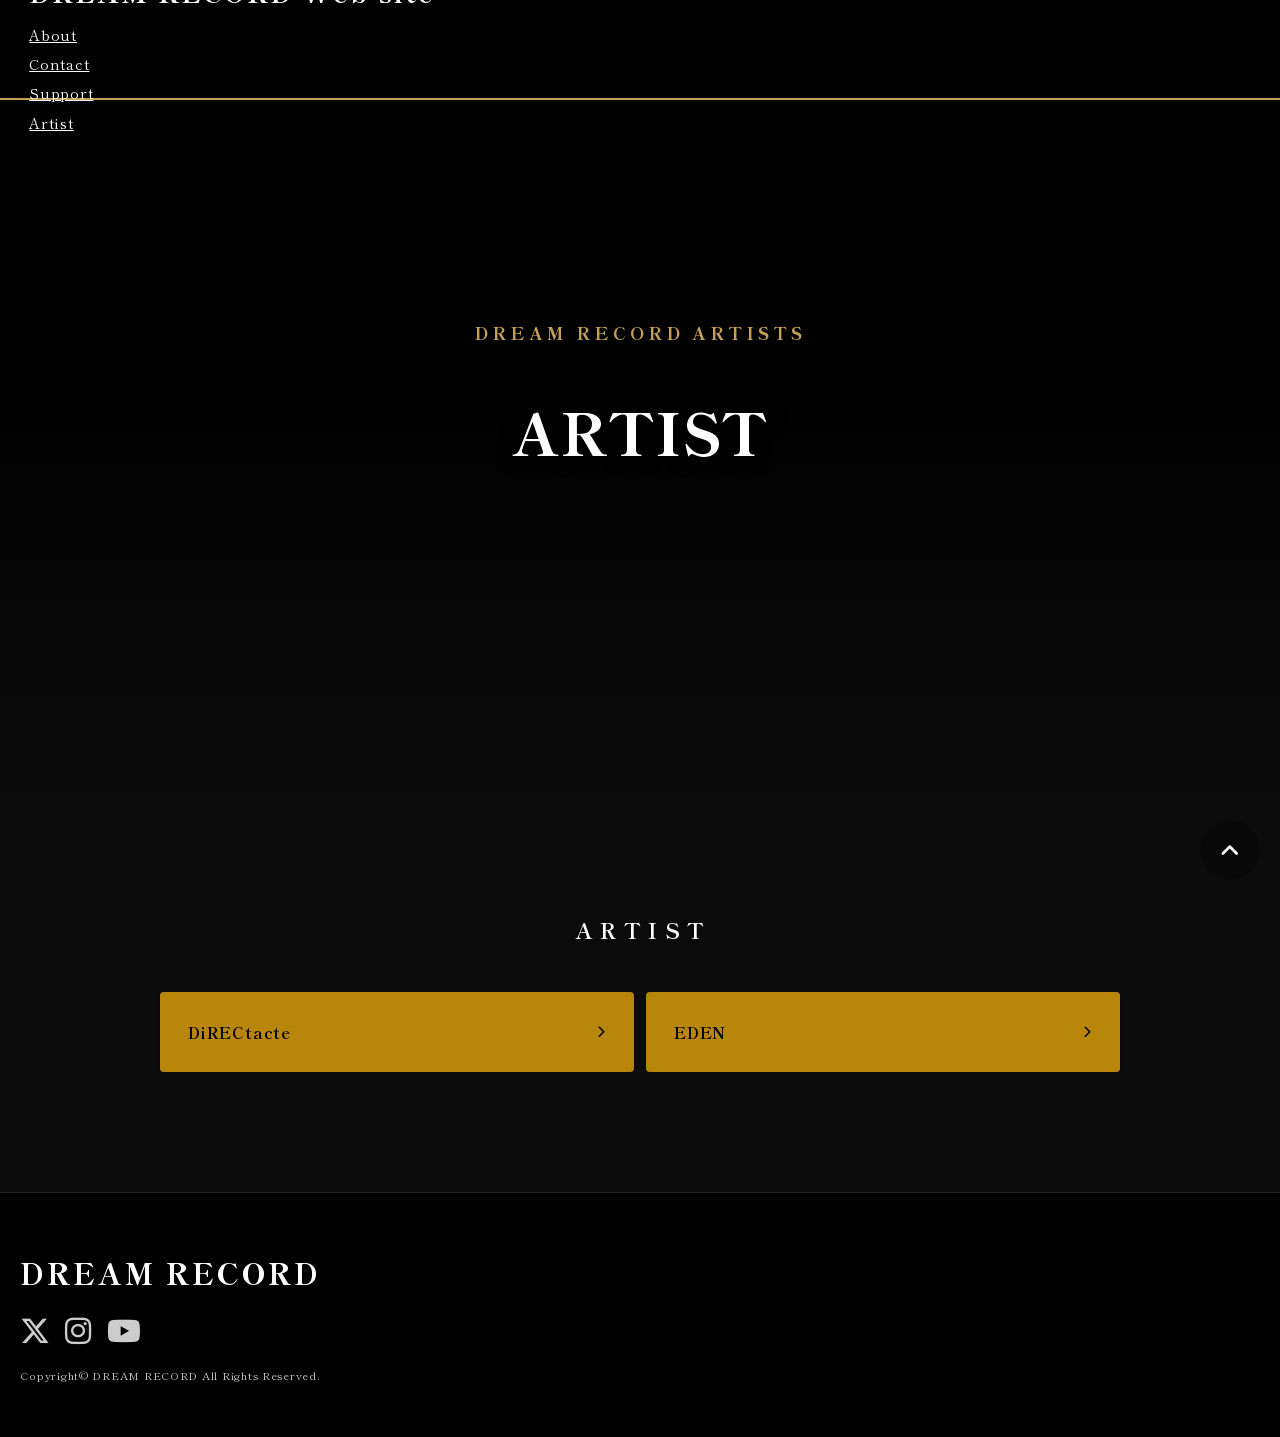
==== Artist.html @ ca450673 "Add files via upload" ====
<!DOCTYPE html>
<html lang="ja">
<head>
<meta charset="UTF-8">
<title>ARTIST | DREAM RECORD OFFICIAL SITE</title>
<meta name="viewport" content="width=device-width, initial-scale=1">
<meta name="description" content="DREAM RECORD 所属アーティスト・クリエイターのご紹介">
<link rel="stylesheet" href="css/style.css">

<!-- FontAwesome (アイコン用) -->
<link rel="stylesheet" href="https://cdnjs.cloudflare.com/ajax/libs/font-awesome/6.4.0/css/all.min.css">
</head>

<body class="home ey-style">

<div id="container">

<header class="ey-header">
  <div class="header-inner">
    <h1 class="logo"><a href="index.html">DREAM RECORD Web site</a></h1>

    <!-- メニュー -->
    <div id="menubar">
      <nav>
        <ul>
          <li><a href="index.html#about">About</a></li>
          <li><a href="index.html#contact">Contact</a></li>
          <li><a href="Support.html">Support</a></li>
          <li><a href="Artist.html">Artist</a>
                      </li>
        </ul>
      </nav>
    </div>
  </div>
</header>

<!-- ヒーローエリア -->
<div class="ey-hero subpage-hero">
  <div class="hero-overlay"></div>
  <div class="hero-text">
    <p class="sub-catch">DREAM RECORD ARTISTS</p>
    <h2>ARTIST</h2>
  </div>
</div>

<main>
<div id="contents">

<section id="artist" class="ey-section bg-dark">
  <div class="center-text">
    <h1>A R T I S T</h1>
  </div>

  <!-- アーティストグリッド（2列レイアウト） -->
  <div class="artist-grid">

    <a href="DiRECtacte.html" class="artist-card-item">
      <span class="artist-name">DiRECtacte</span>
      <i class="fas fa-chevron-right arrow"></i>
    </a>

    <a href="EDEN.html" class="artist-card-item">
      <span class="artist-name">EDEN</span>
      <i class="fas fa-chevron-right arrow"></i>
    </a>



    <!-- アーティストを追加する場合は以下をコピーして使えます -->
    <!--
    <a href="#" class="artist-card-item">
      <span class="artist-name">アーティスト名</span>
      <i class="fas fa-chevron-right arrow"></i>
    </a>
    -->

  </div>
</section>

</div>
</main>

<footer class="ey-footer">

  <div class="footer-inner">
    <p class="footer-logo">DREAM RECORD</p>
    <ul class="sns">
      <li><a href="https://x.com/DREAM_RECORD_0_"><i class="fa-brands fa-x-twitter"></i></a></li>
      <li><a href="https://www.instagram.com/dream_record_0_/?hl=ja"><i class="fab fa-instagram"></i></a></li>
      <li><a href="https://www.youtube.com/@DREAM_RECORD_Official"><i class="fab fa-youtube"></i></a></li>
    </ul>
    <small>Copyright&copy; DREAM RECORD All Rights Reserved.</small>
  </div>
</footer>


</div>

<!-- ページ上部へ戻る -->
<div class="pagetop"><a href="#"><i class="fas fa-angle-up"></i></a></div>

<script src="https://ajax.googleapis.com/ajax/libs/jquery/3.6.0/jquery.min.js"></script>
<script src="js/main.js"></script>

</body>
</html>
---- css/style.css ----
@charset "utf-8";


/*cssファイルの読み込み
---------------------------------------------------------------------------*/
@import url("theme.css");
@import url("inview.css");


/*animation11のキーフレーム設定（汎用的）
---------------------------------------------------------------------------*/
@keyframes animation1 {
	0% {right: -200px;}
	100% {right: 0px;}
}


/*opa1のキーフレーム設定（汎用的）
---------------------------------------------------------------------------*/
@keyframes opa1 {
	0% {opacity: 0;}
	100% {opacity: 1;}
}


/*全体の設定
---------------------------------------------------------------------------*/
body * {box-sizing: border-box;}
html {
	font-size: clamp(12px, 0.293vw + 10.9px, 15px);	/*画面幅約375px〜1400pxの間で、12px〜15pxに可変*/
	overflow-x: visible;
}
body {
	margin: 0;padding:0;
	font-family: var(--base-font);	/*フォント指定。theme.cssのbase-fontを読み込みます。*/
	-webkit-text-size-adjust: none;
	background: var(--bg-color);	/*背景色。*/
	color: var(--bg-inverse-color);	/*文字色。theme.cssのbg-inverse-colorを読み込みます。*/
	line-height: 2;		/*行間*/
	overflow-x: hidden;
}

/*リセット*/
figure {margin: 0;}
dd {margin: 0;}
nav,ul,li,ol {margin: 0;padding: 0;}
nav ul {list-style: none;}

/*table全般の設定*/
table {border-collapse:collapse;}

/*画像全般の設定*/
img {border: none;max-width: 100%;height: auto;vertical-align: middle;}

/*videoタグ*/
video {max-width: 100%;}

/*iframeタグ*/
iframe {width: 100%;}

/*他*/
input {font-size: 1rem;}


/*section
---------------------------------------------------------------------------*/
section {
	padding: 0 var(--content-space-l);	/*上下、左右へのsection内の余白。左右については、theme.cssの--content-space-lを読み込みます。*/
	margin: var(--content-space-l) 0;	/*上下、左右へのsectionの外側にとるマージン。上下については、theme.cssの--content-space-lを読み込みます。*/
}


/*リンクテキスト全般の設定
---------------------------------------------------------------------------*/
a {
	color: inherit;
	transition: 0.3s;	/*hoverまでにかける時間。0.3秒。*/
}

/*マウスオン時*/
a:hover {
	filter: brightness(1.1);	/*少しだけ明るくする*/
	text-decoration: none;
}


/*コンテナー（サイト全体を囲むブロック）
---------------------------------------------------------------------------*/
#container {
	animation: opa1 0.2s 0.2s both;  /*0.2(2つ目の数字)秒待機後、0.2(1つ目の数字)秒かけてフェードイン*/
	display: flex;
	flex-direction: column;
	min-height: 100vh;
}


/*header（ロゴが入った最上段のブロック）
---------------------------------------------------------------------------*/
/*ヘッダー*/
header {
    display: flex;
	justify-content: space-between;
	align-items: center;
	gap: 2rem;
	height: 100px;	/*ヘッダーの高さ。お好みで。*/
	padding-inline: var(--content-space-s);	/*左右の余白。theme.cssのcontent-space-sを読み込みます*/
}

/*ロゴ画像*/
header .logo {margin: 0;flex-shrink: 0;}
header .logo img {
	display: block;
	width: 180px;	/*ロゴの幅。お好みで。*/
}

/*アイコンブロック*/
header .icons {
	display: flex;
	gap: 0.5rem;	/*アイコン同士の間に空けるスペース。1文字分。*/
}
header .icons a {
	text-decoration: none;
	font-size: 0.9rem;	/*アイコンサイズ。1.5倍。*/
}

	/*画面幅900px未満の追加指定*/
	@media (max-width:899px) {

	header .icons {
		margin-right: 50px;	/*ハンバーガーアイコンが出てくるので、その分のスペースを確保。*/
	}

	}/*追加指定ここまで*/


/*大きな端末で見たメニュー
---------------------------------------------------------------------------*/
/*メニューブロック全体の設定*/
.large-screen #menubar {
	font-size: 1.5rem;	/*文字サイズ90%*/
}
.large-screen #menubar > nav > ul {
	display: flex;
	align-items: center;
	gap: 1.5rem;	/*メニュー同士に空けるスペース。1.5文字分。*/
}

/*メニュー１個あたりの設定*/
.large-screen #menubar li a {
	display: block;text-decoration: none;
}


/*大きな端末で見た場合のドロップダウンメニュー
---------------------------------------------------------------------------*/
/*ドロップダウン全体*/
.large-screen #menubar ul ul {
	text-shadow: none;
	position: absolute;z-index: 100;
	animation: opa1 0.5s 0.1s both;	/*0.1秒待機後、0.5秒かけてフェードイン表示*/
}

/*メニュー１個あたり*/
.large-screen #menubar ul ul a {
	background: rgba(0,0,0,0.8);	/*背景色。0,0,0は黒のことで0.8は色が80%出た状態。*/
	color: #fff;			/*文字色*/
	padding: 0.2rem 1rem;	/*上下に0.2文字分、左右に1文字分の余白*/
	border-radius: 3px;		/*角を少しだけ丸く。*/
	margin-top: 3px;		/*メニュー同士の間に空けるスペース*/
}

/*マウスオン時の背景色*/
.large-screen #menubar ul ul a:hover {
	background: rgba(0,0,0,0.5);	/*背景色*/
}


/*小さな端末で見たメニュー（開閉メニュー）
---------------------------------------------------------------------------*/
/*メニューブロック共通*/
.small-screen #menubar {
	animation: animation1 0.2s both;
	position: fixed;overflow: auto;z-index: 100;
	right: 0px;top: 0px;
	width: 50%;	/*画面の半分の幅*/
	height: 100%;
	padding: 100px var(--content-space-l) 50px;	/*上下に100px、左右にtheme.cssのcontent-space-lで指定しているサイズ、下に50pxの余白*/
	background: rgba(0,0,0,0.8);		/*背景色。0,0,0は黒の事で0.8は色が80%出た状態。*/
	color: #fff;	/*文字色。*/
}

.small-screen #menubar {display: none;}

	/*画面幅700px以下の追加指定*/
	@media (max-width:700px) {

	.small-screen #menubar {
		width: 100%;	/*幅を100%に*/
	}

	}/*追加指定ここまで*/


/*メニュー１個あたり*/
.small-screen #menubar a {
	display: block;text-decoration: none;
	margin-bottom: 1rem;	/*下に１文字分のスペースを空ける*/
	padding: 1rem 2rem;		/*メニュー内の余白。上下に１文字分、左右に２文字分。*/
	border-radius: 5px;		/*角を少し丸くする*/
	background: #fff;		/*背景色*/
	color: #333;			/*文字色*/
}

/*ボタンのテキストの太さを標準に*/
.small-screen #menubar .btn a {
	font-weight: normal;
}

/*子メニュー（ドロップダウンメニュー）*/
.small-screen #menubar ul ul a {
	margin-left: 2rem;		/*左に２文字分のスペースを空ける*/
	padding: 0.5rem 1.5rem;	/*メニュー内の余白。上下に0.5文字分、左右に1.5文字分。*/
}

/*ドロップダウンのアイコン*/
a.ddmenu::before {
	font-family: "Font Awesome 6 Free";
	font-weight: 900;
	content: "\f078";		/*このアイコンを使う*/
	margin-right: 1em;		/*アイコンとメニューテキストとの間に空けるスペース。1文字分。*/
	font-size: 0.7em;		/*アイコンサイズ。70%*/
	vertical-align: middle;
	display: inline-block;
	line-height: 1;
}

/*ドロップダウン共通（デフォルトで非表示。チラつかないよう念の為。）
---------------------------------------------------------------------------*/
#menubar ul ul {display: none;}


/*３本バー（ハンバーガー）アイコン設定
---------------------------------------------------------------------------*/
#menubar_hdr {
	display: none; /* デフォルトは非表示 */
	animation: opa1 0s 0.2s both;
	cursor: pointer;
	position: fixed;
	z-index: 101;
	right: 0px;	/*右からの配置場所*/
	top: 0px;	/*上からの配置場所*/
	width: 70px;	/*ボタンの幅*/
	height: 70px;	/*ボタンの高さ*/
	border-bottom-left-radius: 10px;	/*左下の角だけ丸くする*/
}

/*ハンバーガーアイコンの線*/
#menubar_hdr span {
	display: block;
	transition: 0.3s;
	position: absolute;
	left: 18px;
	width: 35px;
	height: 1px;		/*線の高さ*/
	background: var(--bg-inverse-color);	/*線の色。theme.cssのbg-inverse-colorを読み込みます。*/
}

/*バツ印が出ている時のボタン色*/
#menubar_hdr.ham {
	background: var(--accent-color);	/*背景色。theme.cssのaccent-colorを読み込みます。*/
}
#menubar_hdr.ham span {
	background: var(--accent-inverse-color);	/*線の色。theme.cssのaccent-inverse-colorを読み込みます。*/
}

/*以下変更不要*/
#menubar_hdr span:nth-of-type(1) {
	top: 24px;
}
#menubar_hdr span:nth-of-type(2) {
	top: 34px;
}
#menubar_hdr span:nth-of-type(3) {
	top: 44px;
}
#menubar_hdr.ham span:nth-of-type(1) {
	transform: translateY(10px) rotate(-45deg);
}
#menubar_hdr.ham span:nth-of-type(2) {
	opacity: 0;
}
#menubar_hdr.ham span:nth-of-type(3) {
	transform: translateY(-10px) rotate(45deg);
}

/*小さな画面での設定*/
.small-screen #menubar_hdr {
	display: flex;
}


/*メイン画像
---------------------------------------------------------------------------*/
.mainimg * {margin: 0;padding: 0;}
.mainimg .slide picture {display: block;width: 100%;height: 100%;}

/*メイン画像全体を囲むブロック*/
.mainimg {
	width: 100%;
	position: relative;
	overflow: hidden;
}

/*３枚の画像の共通設定*/
.mainimg .slide {
	position: absolute;
	inset: 0;
	opacity: 0;
	transition: opacity 1s;	/*ここの1s（＝1秒）を変更すると、フェードのスピードを変更できます。１枚が表示される時間はjsで指定できます。*/
	overflow: hidden;
}

/*１枚目画像（変更不要）*/
.mainimg .img1 {
	position: relative;width: 100%;height: auto;
}

/*画像全般（変更不要）*/
.mainimg .slide img {
    width: 100%;
    height: 100%;
    object-fit: cover;			/*画像をコンテナのサイズに合わせてクリップ*/
    object-position: center;	/*画像の中心を基準に*/
}


/*メイン画像上のテキスト
---------------------------------------------------------------------------*/
/*テキストブロックの基本設定（中央配置がデフォルト）*/
.mainimg .slide .text {
	position: absolute;z-index: 1;
	inset: 0;
	display: flex;
	flex-direction: column;
	justify-content: center;
	align-items: center;
	text-align: center;
	margin: 0 var(--content-space-l);	/*上下、左右への余白*/
	color: #333;	/*文字色*/
}

/*テキストを白にしたい場合（inverse）*/
.mainimg .slide .text.inverse {
	color: #fff;
	text-shadow: 3px 3px 3px rgba(0,0,0,0.5);
}

/*テキストブロックを左に配置させたい場合*/
.mainimg .slide .text.left {
	align-items: flex-start;
	text-align: left;
}

/*テキストブロックを右に配置させたい場合*/
.mainimg .slide .text.right {
	align-items: flex-end;
	text-align: right;
}

/*h2（大きな文字）*/
.mainimg .text h2 {
	margin: 0;padding: 0;
	line-height: 1.5;	/*行間を少し狭く*/
	font-weight: 400;	/*テキストの太さ。400または600を指定可能。*/
	font-size: max(24px, 4.4vw);	/*文字サイズ4.4vw。最小サイズは24pxでそれ以上小さくしない。*/
}

/*h3（大きな文字）*/
.mainimg .text h3 {
	margin: 0;padding: 0;
	line-height: 1.5;	/*行間を少し狭く*/
	font-weight: 400;	/*テキストの太さ。400または600を指定可能。*/
	font-size: max(24px, 4.4vw);	/*文字サイズ4.4vw。最小サイズは24pxでそれ以上小さくしない。*/
}

/*p（説明テキスト部分）*/
.mainimg .text p {
	font-size: 3.5rem;	/*文字サイズ90%*/
}


/*現在表示されているスライドのみをクリック可能にする設定（変更不要）
---------------------------------------------------------------------------*/
.mainimg .slide {
	pointer-events: none; /* デフォルトでクリックを無効にする */
}

.mainimg .slide.active {
    pointer-events: auto; /* 表示中のスライドのみクリックを有効にする */
}


/*現在表示中（インジケーター）のボタン
---------------------------------------------------------------------------*/
/*全体*/
.mainimg .slide-indicators {
    text-align: center;
	position: absolute;
	z-index: 3;
	width: 100%;
	bottom: 2vw;	/*ボタンの配置場所*/
	left: 0px;
}
/*１個あたり*/
.mainimg .indicator {
    display: inline-block;
    width: 10px;
    height: 10px;
    background: #ccc;	/*未アクティブ時のボタン色*/
    border-radius: 50%;
    margin: 0 5px;
    cursor: pointer;
}
.mainimg .indicator.active {
    background: #d00000;	/*アクティブ時のボタン色*/
}


/*ボタン
---------------------------------------------------------------------------*/
.btn a {
	text-decoration: none;
	background: var(--primary-color);		/*背景色。theme.csのprimary-colorを読み込みます。*/
	color: var(--primary-inverse-color);	/*文字色。theme.csのprimary-inverse-colorを読み込みます。*/
	border: 1px solid var(--primary-color);	/*枠線の幅、線種、var以降は色の指定で、theme.cssのprimary-colorを読み込みます。*/
	border-radius: 3px;		/*角を少しだけ丸く*/
	padding: 0.4rem 2rem;	/*上下に0.4文字分、左右に2文字分の余白*/
}

/*背景が白いタイプのボタン*/
.btn.inverse a {
	background: var(--primary-inverse-color);	/*背景色。theme.csのprimary-inverse-colorを読み込みます。*/
	color: var(--primary-color);				/*文字色。theme.csのprimary-colorを読み込みます。*/
}

/*アクセントボタン*/
.btn.accent a {
	border: none;
	background: var(--accent-color);	/*背景色。theme.csのaccent-colorを読み込みます。*/
	color: var(--accent-inverse-color);	/*文字色。theme.csのaccent-inverse-colorを読み込みます。*/
}


/*contents
---------------------------------------------------------------------------*/
#contents {
	flex: 1;
	min-height: 0;
}


/*main
---------------------------------------------------------------------------*/
main {
	container-type: inline-size;
}

/*h2*/
main h2 {
	line-height: 1.5;
	display: flex;
	flex-direction: column-reverse;
	gap: 0.8rem;
	letter-spacing: 0.1em;
	margin-top: 0;
}

/*上のライン*/
main h2::before {
	content: "";
	display: block;
	width: 2rem;	/*幅。２文字分。お好みで。*/
	height: 2px;	/*高さ。お好みで。*/
	background: currentColor;	/*色は上のh2の色を引き継ぐ*/
	opacity: 0.4;
}

/*ライン無しにしたい場合*/
main h2.no-border::before {
	display: none;
}

/*センタリング時*/
main h2.c {
	width: fit-content;
	margin-inline: auto;
	text-align: center;
}

/*センタリング時のライン*/
main h2.c::before {
	margin-inline: auto;
}

/*h2内のspan*/
main h2 span {
	display: block;
	font-size: 0.7rem;	/*文字サイズ70%*/
	letter-spacing: 0.1em;	/*文字間隔を少しだけ広く*/
}

/*main内で使用するul,ol要素（リストタグ）*/
main ul,main ol {
	margin-left: 2rem;
	margin-right: 2rem;
}


/*list1（カラムブロック）
---------------------------------------------------------------------------*/
.list1 * {margin: 0;padding: 0;}

/*ボックス全体*/
.list1 {
	display: grid;
	grid-template-columns: repeat(3, minmax(0, 1fr));	/*3列*/
	gap: 1.5rem;		/*ボックス同士の間に空けるスペース。1.5文字分。*/
}

	/*画面幅700px以下の追加指定*/
	@media (max-width:700px) {
	
	/*700px以下で1列に*/
	.list1 {
		grid-template-columns: 1fr;
	}

	}/*追加指定ここまで*/


/*ボックス１個あたり*/
.list1 .list {
	display: flex;
	flex-direction: column;
	gap: 1rem;
}

/*テキストボックス*/
.list1 .list .text {
	flex: 1;
}

/*h4見出し*/
.list1 .list h4 {
	font-size: 1.1rem;	/*文字サイズ1.1倍。*/
}

/*p文章*/
.list1 .list p {
	line-height: 1.5;
	font-size: 0.9rem;
}

/*ボックス内で使う場合のボタン*/
.list1 .list .btn a {
	display: block;
	text-align: center;
}


/*flex1（テキスト＋写真の横ならび）
---------------------------------------------------------------------------*/
/*ブロック全体*/
.flex1 {
	display: flex;	/*横並びに*/
	margin-inline: calc(-1 * var(--content-space-l));
	background: var(--light-color);	/*背景色。thtme.cssのlight-colorを読み込みます。*/
}

	/*画面幅700px以下の追加指定*/
	@media (max-width:700px) {

	.flex1 {
		flex-direction: column;	/*縦積みに*/
		padding: var(--content-space-l);
	}

	}/*追加指定ここまで*/


/*画像ブロック*/
.flex1 .image {
	width: 50%;	/*幅。お好みで。*/
	position: relative;
}

	/*画面幅700px以下の追加指定*/
	@media (max-width:700px) {

	.flex1 .image {
		width: 100%;
		position: static;
	}

	}/*追加指定ここまで*/


.flex1 .image img {
	display: block;
	position: absolute;
	inset: 0;
	width: 100%;
	height: 100%;
	object-fit: cover;
	mask-image: linear-gradient(to right, transparent, black 50%);/*グラデーションマスク。くっきり画像を出したいなら、この行と、下の１行をまとめて削除。*/
	-webkit-mask-image: linear-gradient(to right, transparent, black 50%);
}

	/*画面幅700px以下の追加指定*/
	@media (max-width:700px) {

	.flex1 .image img {
		position: static;
		mask-image: none;/*グラデーションのマスク解除*/
		-webkit-mask-image: none;
	}
	
	}/*追加指定ここまで*/


/*テキストブロック*/
.flex1 .text {
	flex: 1;
	padding: 5rem 2rem 4rem var(--content-space-l);	/*テキストの余白。上に5文字分、右に2文字分、下に4文字分、左はtheme.cssのcontent-space-lを読み込みます。*/
}

	/*画面幅700px以下の追加指定*/
	@media (max-width:700px) {

	.flex1 .text {
		padding: 0;
	}

	}/*追加指定ここまで*/


/*accessブロック
---------------------------------------------------------------------------*/
/*ブロック全体*/
.access {
	display: flex;	/*横並びに*/
	align-items: center;
	gap: 6vw;	/*画像と地図の間に空けるスペース。画面幅の6%。*/
}

	/*画面幅700px以下の追加指定*/
	@media (max-width:700px) {

	.access {
		flex-direction: column;	/*縦積みに*/
		align-items: flex-start;
	}

	}/*追加指定ここまで*/


/*bleedつき（マップをセクションいっぱいに広げたい場合）*/
.access.bleed {
	margin: calc(-1 * var(--content-space-l));
	margin-left: 0;
}

	/*画面幅700px以下の追加指定*/
	@media (max-width:700px) {

	/*bleedを通常に戻す*/
	.access.bleed {
		margin: 0;
	}

	}/*追加指定ここまで*/


/*テキストブロック*/
.access .text {
	flex: 1;
	display: grid;	/*３つを縦積みに*/
	row-gap: 2rem;	/*３つのブロックの間に空けるスペース。2文字分。*/
}

/*テキストブロック１つあたり（電車、お車、所在地）*/
.access .text > div {
	display: grid;
	grid-template-columns: 2.5rem minmax(0, 1fr);	/*アイコンサイズ2.5rem分を確保し、残りはスペース一杯使う*/
	align-items: center;
	column-gap: 1rem;	/*アイコンとテキストブロックの間に空けるスペース。1文字分。*/
}

/*アイコンをh4とpの2行ぶんまたがせて左側に配置*/
.access .text > div > i {
	grid-row: 1 / 3;
	font-size: 2.5rem;	/*アイコンサイズ。2.5文字分。*/
	opacity: 0.5;		/*透明度。色が50%出た状態。*/
}

/*見出しと段落のマージンを消す*/
.access .text h4,
.access .text p {
	margin: 0;
}

/*iframeブロック*/
.access .image {
	width: 50%;	/*幅。お好みで。*/
}

	/*画面幅700px以下の追加指定*/
	@media (max-width:700px) {

	.access .image {
		width: 100%;
	}

	}/*追加指定ここまで*/


/*iframe（Google Map）*/
.access .image iframe {
	display: block;
	aspect-ratio: 1 / 1;	/*アスペクト比1対1。お好みで。*/
	filter: grayscale(100%);
	transition: filter 0.4s ease;
}

/*マウスオン時に色をつける*/
.access .image iframe:hover {
	filter: grayscale(0);
}


/*list-yoko-scroll1（お客様の声ブロック）
---------------------------------------------------------------------------*/
.list-yoko-scroll1 * {margin: 0; padding: 0;}

/*横スクロールブロック全体*/
.list-yoko-scroll1 {
	display: flex;
	overflow-x: auto;
	scrollbar-width: none;	 /*Firefox用*/
	scroll-snap-type: x mandatory; /*スナップスクロールを有効にする*/
}
.list-yoko-scroll1::-webkit-scrollbar {
    display: none;	/*Chrome, Safari, Edge用*/
}

/*ブロック内の１個あたり*/
.list-yoko-scroll1 .list {
	width: 60%;		/*ブロック１個の幅。お好みで変更して下さい。*/
	flex-shrink: 0;
	scroll-snap-align: start;
	padding-left: 1rem;		/*ブロック内の左側に余白。1文字分。*/
	position: relative;
	display: flex;
	flex-direction: column;
}

	/*画面幅600px以上の追加指定*/
	@media screen and (min-width:600px) {

	/*ブロック内の１個あたり*/
	.list-yoko-scroll1 .list {
		width: 28%;		/*ブロック１個の幅。お好みで変更して下さい。*/
		padding-left: 2rem;	/*ブロック内の左側に余白。２文字分。*/
	}

	}/*追加指定ここまで*/


/*テキストブロック*/
.list-yoko-scroll1 .list .text {
	flex: 1;
	line-height: 1.5;	/*行間*/
	position: relative;
	padding-top: 2rem;	/*上に空ける余白*/
}

/*「 " 」の記号 */
.list-yoko-scroll1 .list::before {
	content: "\201C";       
	font-family: "Georgia", "游明朝", serif;
	font-size: 3rem;	/*サイズ*/
	opacity: 0.3;		/*透明度。色を30%だけ出した状態。*/
	position: absolute;
	top: 1rem;		/*上からの配置場所*/
	left: 0.5rem;	/*左からの配置場所*/
	line-height: 1;
}

/*名前*/
.list-yoko-scroll1 .list .name {
	display: block;
	margin-top: 1rem;	/*上に1文字分のスペースを空ける*/
}


/*bg-image1（フッターの上にあるご予約・お問い合わせブロック）
---------------------------------------------------------------------------*/
/*ブロック全体*/
.bg-image1 {
	display: flex;
	justify-content: center;	/*テキストブロックを中央に配置*/
	text-align: center;			/*テキストをセンタリング*/
	position: relative;
	margin-inline: calc(-1 * var(--content-space-l));
	padding: 8vw 2rem;	/*ブロック内の余白。上下に画面幅の8%、左右に2文字分。*/
	background: #000;	/*背景は黒。下のopacity（透明度）を設定することでこの色が出てきます。*/
	color: #fff;		/*文字色は白。*/
}

/*テキストブロック*/
.bg-image1 .text {
	position: relative;z-index: 1;
}

/*画像ブロック*/
.bg-image1 .image {
	position: absolute;
	inset: 0;
}
.bg-image1 .image img {
	display: block;
	width: 100%;
	height: 100%;
	object-fit: cover;
	opacity: 0.5;	/*透明度50%。数値が小さくなるほど黒っぽくなります。*/
}

.bg-image1 .btn a {
	padding: 0.6rem 3rem;	/*上下に0.6文字分、左右に3文字分の余白*/
	font-size: 1.4rem;
}


/*yoko-scroll
---------------------------------------------------------------------------*/
/*全体を囲むボックス*/
.yoko-scroll {
	position: relative;
	height: 300vh;		/*縦スクロール量（この高さ分スクロールすると横が端まで動く）*/
}

/*横スクロールブロック*/
.yoko-scroll .hscroll1-sticky {
	position: sticky;
	top: 0;
	height: 100vh;
	height: 100svh;
	overflow: hidden;
}
.yoko-scroll .hscroll1-track {
	display: flex;
	height: 100%;
	will-change: transform;
}

/*各画像*/
.yoko-scroll .hscroll1-track > div {
	flex-shrink: 0;
	width: 45vw;	/*1枚あたりの幅（画面幅の45%）*/
	height: 100%;
	padding-inline: 0.5rem;	/*左右に0.5文字分の余白*/
}
.yoko-scroll .hscroll1-track > div img {
	width: 100%;
	height: 100%;
	object-fit: cover;
	display: block;
	border-radius: 5px;	/*角を丸区する指定。*/
}

/*スキップボタン*/
.yoko-scroll button[aria-label="skip gallery"] {
	position: absolute;
	bottom: 2rem;	/*下からの2文字分の場所に配置*/
	left: 50%;
	transform: translateX(-50%);
	z-index: 1;
	background: var(--bg-inverse-color);	/*背景色。theme.cssのbg-inverse-colorを読み込みます。*/
	color: var(--bg-color);	/*文字色。theme.cssのbg-colorを読み込みます。*/
	border: none;
	padding: 0.5rem 1.5rem;	/*上下に0.5文字分、左右に1.5文字分の余白*/
	font-size: 0.8rem;	/*文字サイズ80%*/
	cursor: pointer;
	opacity: 0;
	visibility: hidden;
	transition: opacity 0.3s, visibility 0.3s;	/*表示切替のアニメーション*/
}
.yoko-scroll button[aria-label="skip gallery"].is-visible {
	opacity: 1;
	visibility: visible;
}
/*下矢印のアイコン（Font Awesome）*/
.yoko-scroll button[aria-label="skip gallery"] i {
	margin-left: 0.3em;	/*テキストとアイコンとの間に空けるスペース。0.3文字分。*/
	font-size: 0.7rem;	/*アイコンサイズ70%*/
}

/*進捗バー*/
.yoko-scroll .hscroll1-progress {
	position: absolute;
	bottom: max(16px, env(safe-area-inset-bottom));	/*下からの配置場所*/
	left: 0;
	width: 100%;
	height: 3px;	/*バーの太さ*/
	z-index: 2;
	background: var(--bg-border-color);	/*バーのベース色。theme.cssのborder-colorを読み込みます。*/
	opacity: 0;
	visibility: hidden;
	transition: opacity 0.3s, visibility 0.3s;	/*表示切替のアニメーション*/
}
.yoko-scroll .hscroll1-progress.is-visible {
	opacity: 1;
	visibility: visible;
}
.yoko-scroll .hscroll1-progress-bar {
	height: 100%;
	width: 0%;
	background: var(--primary-color);	/*バーの色をtheme.cssのprimary-colorにする*/
	transition: width 0.05s linear;		/*幅の変化を滑らかに*/
}

	/*画面幅600px以下の追加指定*/
	@media (max-width:600px) {

	/*各画像*/
	.yoko-scroll .hscroll1-track > div {
		width: 80vw;	/*1枚あたりの幅の変更*/
	}
	
	}/*追加指定ここまで*/


/*form-simple
---------------------------------------------------------------------------*/
.contact-form-block {
    width: 100%;
}

.form-global-error {
    border: 1px solid #f0c2c2;
    background: #fff4f4;
    color: #9b2e2e;
}

.js-ajax-form[hidden] {
    display: none !important;
}

.form-row + .form-row {
    margin-top: 1.25rem;
}

.form-label {
    display: block;
    margin-bottom: 0.55rem;
    font-weight: 700;
    color: #1f2947;
    line-height: 1.5;
}

.required-badge {
    display: inline-block;
    margin-left: 0.45rem;
    padding: 0.12rem 0.45rem;
    border-radius: 999px;
    font-size: 0.72rem;
    font-weight: 700;
    letter-spacing: 0.03em;
    color: #fff;
    background: #d94c4c;
    vertical-align: middle;
}

.contact-form-inner input[type="text"],
.contact-form-inner input[type="email"],
.contact-form-inner input[type="file"],
.contact-form-inner select,
.contact-form-inner textarea {
    width: 100%;
    appearance: none;
    border: 1px solid #d6dbeb;
    border-radius: 16px;
    padding: 0.95rem 1rem;
    background: #fff;
    font: inherit;
    line-height: 1.6;
    color: #222;
    transition: border-color 0.2s ease, box-shadow 0.2s ease, background-color 0.2s ease;
    box-sizing: border-box;
}

.contact-form-inner input[type="file"] {
    padding: 0.8rem 1rem;
    cursor: pointer;
}

.contact-form-inner input[type="file"]::file-selector-button {
    margin-right: 0.9rem;
    border: none;
    border-radius: 999px;
    padding: 0.55rem 1rem;
    background: #eef2ff;
    color: #2f55d4;
    font: inherit;
    font-weight: 700;
    cursor: pointer;
}

.contact-form-inner textarea {
    resize: vertical;
    min-height: 12em;
}

.contact-form-inner input[type="text"]:focus,
.contact-form-inner input[type="email"]:focus,
.contact-form-inner input[type="file"]:focus,
.contact-form-inner select:focus,
.contact-form-inner textarea:focus {
    outline: none;
    border-color: #5d7bff;
    box-shadow: 0 0 0 4px rgba(93, 123, 255, 0.12);
}

.select-inline-group {
    display: grid;
    grid-template-columns: repeat(auto-fit, minmax(140px, 1fr));
    gap: 0.75rem;
}

.select-inline {
    width: 100%;
}

.check-group,
.radio-group {
    display: grid;
    gap: 0.7rem;
}

.check-item,
.radio-item,
.check-single {
    display: flex;
    align-items: flex-start;
    gap: 0.6rem;
    line-height: 1.6;
}

.check-item input,
.radio-item input,
.check-single input {
    margin-top: 0.3rem;
    flex-shrink: 0;
}

.form-help-text,
.form-file-reset-text {
    margin: 0.45rem 0 0;
    font-size: 0.92rem;
    line-height: 1.6;
}

.form-row.is-error input[type="text"],
.form-row.is-error input[type="email"],
.form-row.is-error input[type="file"],
.form-row.is-error select,
.form-row.is-error textarea {
    border-color: #d94c4c;
    background: #fff8f8;
}

.form-row.is-error .form-label,
.form-row.is-error .check-single,
.form-row.is-error .check-item,
.form-row.is-error .radio-item {
    color: #972f2f;
}

.form-error-text {
    margin: 0.45rem 0 0;
    font-size: 0.92rem;
    line-height: 1.6;
    color: #b23838;
}

.form-actions {
    margin-top: 1.8rem;
	text-align: center;
}

/*個人情報同意チェックを中央寄せ*/
.form-row.js-privacy-row .check-single {
	display: flex;
	width: fit-content;
	margin: 0 auto;
	align-items: center;
	gap: 0.5rem;
}

/*送信ボタン*/
.submit-button {
    display: inline-flex;
    align-items: center;
    justify-content: center;
    min-width: 13em;
    min-height: 56px;
    border: none;
    border-radius: 999px;
    padding: 0.85rem 2rem;
    background: linear-gradient(135deg, #2f55d4 0%, #5d7bff 100%);
    color: #fff;
    font: inherit;
    font-weight: 700;
    letter-spacing: 0.04em;
    cursor: pointer;
    transition: transform 0.2s ease, opacity 0.2s ease, box-shadow 0.2s ease;
    box-shadow: 0 12px 24px rgba(47, 85, 212, 0.18);
}

.submit-button:hover {
    transform: translateY(-1px);
}

.submit-button:disabled {
    opacity: 0.7;
    cursor: wait;
    transform: none;
}

.hp-field {
    position: absolute !important;
    left: -9999px !important;
    width: 1px !important;
    height: 1px !important;
    overflow: hidden !important;
}

@media (max-width: 767px) {
    .contact-form-inner {
        border-radius: 22px;
    }

    .select-inline-group {
        grid-template-columns: repeat(2, minmax(0, 1fr));
    }

    .js-date-select-group[data-date-mode="ymd"] .select-inline-group {
        grid-template-columns: 1fr;
    }

    .submit-button {
        width: 100%;
        min-width: 0;
    }
}

/*郵便番号・都道府県はPCで少し短くする*/
@media (min-width: 768px) {

	.h-adr input[name="postal_code"],
	.h-adr input[name="address_pref"] {
		width: min(100%, 10rem);
	}

}

/*プルダウンを見た目でわかりやすくする*/
.h-adr select {
	-webkit-appearance: none;
	appearance: none;
	padding-right: 2.6rem;
	background-image: url("data:image/svg+xml,%3Csvg xmlns='http://www.w3.org/2000/svg' viewBox='0 0 10 6'%3E%3Cpath d='M1 1l4 4 4-4' fill='none' stroke='%23666' stroke-width='1.5' stroke-linecap='round' stroke-linejoin='round'/%3E%3C/svg%3E");
	background-repeat: no-repeat;
	background-position: right 0.9rem center;
	background-size: 0.8rem auto;
	cursor: pointer;
}


/*news（お知らせ）
---------------------------------------------------------------------------*/
dl.news * {margin: 0;padding: 0;}

/*日付*/
dl.news dt {
	display: flex;
}

	/*画面幅900px以上の追加指定*/
	@media (min-width: 900px){

	dl.news {
		display: grid;
		grid-template-columns: max-content minmax(0, 1fr);	/*日付幅は最大の文字数幅に自動調整し、右側テキストは残り一杯使う。*/
		gap: 0 2rem;	/*2remが、日付とテキストとの間に空けるスペース。お好みで。*/
		align-items: start;
	}

	}/*追加指定ここまで*/


/*フッター
---------------------------------------------------------------------------*/
footer ul {list-style: none;margin: 0;padding: 0;}
footer p {margin: 0;}
footer a {text-decoration: none;}

/*フッターボックス全体*/
footer {
	display: flex;
	flex-wrap: wrap;
	justify-content: space-between;
	align-items: flex-start;
	gap: 2rem;	/*footer直下のボックスの間に空けるスペース。２文字分。*/
	font-size: 0.9rem;	/*文字サイズ90%*/
    padding: var(--content-space-s) var(--content-space-l);	/*ボックス内の余白。上下にはtheme.cssのcontent-space-sを、左右にはcontent-space-lを読み込みます。*/
	background: #2d2d2d;	/*背景色*/
	color: #ccc;			/*文字色*/
}

	/*画面幅700px以下の追加指定*/
	@media (max-width: 700px){
	
	/*フッターボックス全体*/
	footer {
		flex-direction: column;
	}

	}/*追加指定ここまで*/


/*ロゴの最大幅*/
footer .logo {
	max-width: 150px;
}

/*1つ目のブロック（ロゴ、住所、SNSアイコン）*/
footer div:nth-of-type(1) {
	display: flex;
	flex-direction: column;
	gap: 1rem;
}

/*2つ目のブロック（Telとお問い合わせ）*/
footer div:nth-of-type(2) {
    display: flex;	/*フッターメニューを横並びに*/
    gap: 5vw;		/*メニュー（ul）同士の間に空けるスペース。*/
}

/*3つ目のブロック（Telとお問い合わせ）*/
footer div:nth-of-type(3) {
	display: flex;
	flex-direction: column;
	gap: 1rem;
}
footer div:nth-of-type(3) i {
	margin-right: 0.5rem;
}

/*Copyright部分*/
footer small {
	display: block;
	width: 100%;
	text-align: center;
}


/*SNSアイコン
---------------------------------------------------------------------------*/
.sns {
	list-style: none;
	margin: 0;padding: 0;
	display: flex;
	flex-wrap: wrap;
	gap: 1rem;		/*アイコン同士のマージン的な要素。１文字分。*/
}

.sns i {
	font-size: 30px;	/*アイコンサイズ*/
}


/*thumbnail-changer（詳細ページ向けのサムネイル切り替えブロック）
---------------------------------------------------------------------------*/
/*大きな画像が表示されるブロック*/
.thumbnail-view {
	max-width: 1000px;		/*最大幅*/
	margin: 0 auto 1rem;	/*ブロック要素を中央に配置。下に1文字分のマージンをとる。*/
}

/*矢印＋サムネイル列を囲むブロック*/
.thumbnail-nav2 {
	display: flex;
	align-items: center;
	justify-content: flex-start;	/*左寄せで*/
	gap: 8px;						/*矢印と列の間隔*/
	max-width: 1000px;				/*最大幅*/
	margin:0 auto 2rem;				/*下に空けるスペース。２文字分。*/
}

/* スクロールバー版：矢印は使わない */
.thumb-arrow2 {display: none;}

/*横スクロール用ラッパー*/
.thumbnail-wrapper2 {
	flex: 1 1 auto;
	min-width: 0;
	overflow-x: auto;
	padding-bottom: 6px; /* スクロロールバーの分、少し余白 */
}

/*サムネイル全体を囲むブロック*/
.thumbnail-changer {
	display: flex;
	flex-wrap: nowrap;
	width: max-content;
	margin: 0 auto;
}

/*サムネイル画像*/
.thumbnail-changer img {
	width: 100px;	/*サムネイルの幅*/
	margin: 2px;	/*サムネイル間のスペース*/
	cursor: pointer;
	transition: 0.3s;	/*マウスオンまでにかける時間。3秒。*/
	display: block;
}
/*動画サムネ用ラッパ（videoはJSでここに入る）*/
.thumbnail-changer .thumb-wrap {
	position: relative;
	display: inline-block;
	width: 100px;
	margin: 2px;
	cursor: pointer;
	transition: 0.3s;
	background: #000;
}

.thumbnail-changer img,
.thumbnail-changer .thumb-wrap {
	flex: 0 0 auto;
}

/*サムネイル動画*/
.thumbnail-changer .thumb-wrap > video {
	width: 100%;
	height: auto;
	display: block;
	margin: 0;
	background: #000;
}
.thumbnail-changer img:hover,
.thumbnail-changer .thumb-wrap:hover {
	opacity: 0.8;	/*マウスオン時に80%だけ色を出す。つまり薄くなります。*/
}

/*動画サムネの上の「再生」アイコン*/
.thumbnail-changer .thumb-play {
	position: absolute;
	inset: 0;
	display: grid;
	place-items: center;
	pointer-events: none;
	opacity: 0.9;
	text-shadow: 0 1px 2px rgba(0,0,0,.35);
}
.thumbnail-changer .thumb-play i {
	background: #ff0000;
	color: #fff;
	border-radius: 9999px;
	padding: 6px 8px;
	font-size: 12px;
	line-height: 1;
}

/*大きな表示の中身（画像・動画）*/
.thumbnail-view img,
.thumbnail-view video {
	max-width: 100%;
	height: auto;
	display: block;
	margin: 0 auto;
}


/*メニューオーバーレイ（メニュー領域外クリックで閉じる用）
---------------------------------------------------------------------------*/
#menubar-overlay {
	display: none;
	position: fixed;
	z-index: 99;	/*#menubar(100)の下、ページの上*/
	top: 0;left: 0;
	width: 100%;height: 100%;
	background: rgba(0,0,0,0.3);	/*半透明の黒。お好みで濃さを調整。*/
}

/*noscroll（メニュー表示中のスクロール禁止用）*/
body.noscroll {
	overflow: hidden;
}


/*著作部分（※意図的に見えなくしたりしないで下さい。規約違反になります。）
---------------------------------------------------------------------------*/
.pr a {
	text-decoration: none;display: block;
	background: rgba(0,0,0,0.5);
	color: #ccc;
	text-align: right;
	padding: 0.5rem 1rem;
	font-size: 0.8rem;
}
.pr a::before {
	font-family: "Font Awesome 6 Free";
	content: "\e2ca";
	font-weight: 900;
	margin-right: 0.5em;
}


/*PAGE TOP（↑）設定
---------------------------------------------------------------------------*/
.pagetop-show {display: block;}

/*ボタンの設定*/
.pagetop a {
	display: block;text-decoration: none;text-align: center;z-index: 99;
	animation: opa1 1s 0.4s both;
	position: fixed;	/*スクロールに追従しない(固定で表示)為の設定*/
	right: 20px;		/*右からの配置場所指定*/
	bottom: 20px;		/*下からの配置場所指定*/
	color: #fff;		/*文字色*/
	font-size: 1.5rem;	/*文字サイズ*/
	background: rgba(0,0,0,0.2);	/*背景色。0,0,0は黒の事で0.2は色が20%出た状態。*/
	width: 60px;		/*幅*/
	line-height: 60px;	/*高さ*/
	border-radius: 50%;	/*円形にする*/
}


/*bg1-border-parts
---------------------------------------------------------------------------*/
.bg1-border-parts {
	border-top: 1px solid var(--bg-border-color);		/*上の線の幅、線種、var以降は色の事でtheme.cssのbg-border-colorを読み込みます。*/
	border-bottom: 1px solid var(--bg-border-color);	/*下の線の幅、線種、var以降は色の事でtheme.cssのbg-border-colorを読み込みます。*/
}

/*bg1-parts
---------------------------------------------------------------------------*/
.bg1-parts {
	background: var(--bg-inverse-color);	/*文字色。theme.cssのbg-inverse-colorを読み込みます。*/
	color: var(--bg-color);		/*背景色。theme.cssのbg-colorを読み込みます。*/
}

/*bg1-primary
---------------------------------------------------------------------------*/
.bg1-primary-parts {
	background: var(--primary-color);		/*背景色。theme.cssのprimary-colorを読み込みます。*/
	color: var(--primary-inverse-color);	/*文字色。theme.cssのprimary-inverse-colorを読み込みます。*/
}


/*bg1-light
---------------------------------------------------------------------------*/
.bg1-light-parts {
	background: var(--light-color);		/*背景色。theme.cssのlight-colorを読み込みます。*/
	color: var(--light-inverse-color);	/*背景色。theme.cssのlight-inverse-colorを読み込みます。*/
}


/*bg1-accent
---------------------------------------------------------------------------*/
.bg1-accent-parts {
	background: var(--accent-color);		/*背景色。theme.cssのaccent-colorを読み込みます。*/
	color: var(--accent-inverse-color);	/*背景色。theme.cssのaccent-inverse-colorを読み込みます。*/
}


/*bg-parts（bg1-primary-parts、bg1-light-parts、bg1-accent-partsとセットで使います）
---------------------------------------------------------------------------*/
.bg-parts {
	padding-top: var(--content-space-l);		/*ボックス内の上に空ける余白。theme.cssのcontent-space-lを読み込みます。*/
	padding-bottom: var(--content-space-l);	/*ボックス内の下に空ける余白。theme.cssのcontent-space-lを読み込みます。*/
}

/*背景色が続く場合に隙間を空けない*/
.bg-parts + .bg-parts {
	margin-top: calc(-1 * var(--content-space-l)) !important;
}


/*section内で画面両サイドいっぱいまで広げる場合（marginのみでもいいが安定版に）
---------------------------------------------------------------------------*/
.bleed-x-parts {
	--bleed-x: var(--content-space-l);	/*エイリアスに*/
	width: calc(100% + (var(--bleed-x) * 2));	/*section内容の幅＋両サイドpadding（対象要素の幅）*/
	margin-left: calc(var(--bleed-x) * -1);
	margin-right: calc(var(--bleed-x) * -1);
	max-width: none;
}


/*左右によせる専用
---------------------------------------------------------------------------*/
.bleed-left-parts {
	width: calc(100% + var(--content-space-l));
	margin-left: calc(-1 * var(--content-space-l));
}
.bleed-right-parts {
	width: calc(100% + var(--content-space-l));
	margin-right: calc(-1 * var(--content-space-l));
}


/*その他
---------------------------------------------------------------------------*/
.color-check, .color-check a {color: #ff0000 !important;}
.l {text-align: left !important;}
.c {text-align: center !important;}
.r {text-align: right !important;}
.ws {width: 100%;display: block;}
.wl {width: 100%;display: block;}
.padding-x {padding: 0 var(--content-space-l);}
.mt0 {margin-top: 0px !important;}
.mt1rem {margin-top: 1rem !important;}
.mt3rem {margin-top: 3rem !important;}
.mb0 {margin-bottom: 0px !important;}
.mb1rem {margin-bottom: 1rem !important;}
.mb3rem {margin-bottom: 3rem !important;}
.mb30 {margin-bottom: 30px !important;}
.look {display: inline-block;padding: 0px 10px;background: rgba(0,0,0,0.7);color: #fff; border-radius: 3px;margin: 5px 0; word-break: break-all;}
.small {font-size: 0.85em;}
.large {font-size: 1.6em; letter-spacing: 0.1em;}
.pc {display: none;}
.dn {display: none !important;}
.block {display: block !important;}
.is-clip {overflow: hidden;}
.readme-font {font-family:"ヒラギノ角ゴ Pro W3", "Hiragino Kaku Gothic Pro", "メイリオ", Meiryo, Osaka, "ＭＳ Ｐゴシック", "MS PGothic", sans-serif;}

/*大きな画面の場合*/
.large-screen .ws {width: 50%;}
.large-screen .sh {display: none;}
.large-screen .pc {display: block;}

/* ==================================================
  CUSTOM CSS
================================================== */
body.ey-style {
  background-color: #0b0b0b !important;
  color: #ffffff !important;
  font-family: , sans-serif !important;
  letter-spacing: 0.05em;
}

/* ヘッダー */
.ey-header {
  background: rgba(0, 0, 0, 0.9) !important;
  border-bottom: 2px solid #c5a059;
  position: fixed;
  top: 0;
  width: 100%;
  z-index: 1000;
}
.ey-header .logo a {
  color: #fff !important;
  font-weight: 900;
  font-size: 1.8rem;
  letter-spacing: 2px;
  text-decoration: none;
}

/* ヒーローエリア */
.ey-hero {
  position: relative;
  height: 90vh;
  display: flex;
  align-items: center;
  justify-content: center;
  background: #000;
  overflow: hidden;
}
.ey-hero .hero-bg video {
  width: 100vw;
  height: 90vh;
  object-fit: cover;
  opacity: 0.5;
  filter: grayscale(20%) contrast(120%);
}
.ey-hero .hero-overlay {
  position: absolute;
  inset: 0;
  background: linear-gradient(0deg, #0b0b0b 0%, transparent 60%);
}
.ey-hero .hero-text {
  position: absolute;
  text-align: center;
  color: #fff;
  z-index: 2;
}
.ey-hero .sub-catch {
  color: #c5a059;
  font-weight: 800;
  letter-spacing: 4px;
  font-size: 1.2rem;
  margin-bottom: 10px;
}
.ey-hero h2 {
  font-size: 4rem;
  font-weight: 900;
  line-height: 1.1;
  text-transform: uppercase;
  text-shadow: 0 0 20px rgba(0,0,0,0.8);
}

/* ボタン（矢沢ゴールドデザイン） */
.ey-btn-gold, .ey-btn-gold-large {
  display: inline-block;
  background: linear-gradient(135deg, #d4af37 0%, #aa7c11 100%);
  color: #000 !important;
  font-weight: 900;
  font-size: 2.0rem;
  padding: 30px 120px;
  text-decoration: none;
  letter-spacing: 5px;
  text-transform: uppercase;
  border-radius: 0px;
  box-shadow: 0 4px 15px rgba(212, 175, 55, 0.3);
  transition: all 0.3s ease;
}
.ey-btn-gold:hover, .ey-btn-gold-large:hover {
  filter: brightness(1.2);
  transform: translateY(-2px);
}


/* ボタン2（矢沢ゴールドデザイン） */
.V2-btn-gold, .V2-btn-gold-large {
  display: inline-block;
  background: linear-gradient(135deg, #d4af37 0%, #aa7c11 100%);
  color: #000 !important;
  font-weight: 900;
  font-size: 1.5rem;
  padding: 20px 90px;
  text-decoration: none;
  letter-spacing: 5px;
  text-transform: uppercase;
  border-radius: 0px;
  box-shadow: 0 4px 15px rgba(212, 175, 55, 0.3);
  transition: all 0.3s ease;
}
.V2-btn-gold, .V2-btn-gold-large:hover {
  filter: brightness(1.2);
  transform: translateY(-2px);
}

/* ボタン3（矢沢ゴールドデザイン） */
.V3-btn-gold, .V3-btn-gold-large {
  display: inline-block;
  background: linear-gradient(135deg, #d4af37 0%, #aa7c11 100%);
  color: #000 !important;
  font-weight: 900;
  font-size: 1.0rem;
  padding: 10px 90px;
  text-decoration: none;
  letter-spacing: 5px;
  text-transform: uppercase;
  border-radius: 0px;
  box-shadow: 0 4px 15px rgba(212, 175, 55, 0.3);
  transition: all 0.3s ease;
}
.V3-btn-gold, .V3-btn-gold-large:hover {
  filter: brightness(1.2);
  transform: translateY(-2px);
}

/* セクションデザイン */
.ey-section {
  padding: 80px 20px;
  max-width: 1100px;
  margin: 0 auto;
}
.section-title {
  display: flex;
  justify-content: space-between;
  align-items: flex-end;
  border-bottom: 1px solid #333;
  padding-bottom: 15px;
  margin-bottom: 40px;
}
.section-title h2 {
  font-size: 2.2rem;
  font-weight: 900;
  color: #fff;
}
.section-title h2 span {
  display: block;
  font-size: 0.9rem;
  color: #c5a059;
  margin-top: 5px;
}

/* ニュースカード */
.news-grid {
  display: flex;
  flex-direction: column;
  gap: 15px;
}
.news-card a {
  display: flex;
  align-items: center;
  background: #161616;
  padding: 20px;
  text-decoration: none;
  color: #fff;
  border-left: 3px solid #333;
  transition: all 0.3s ease;
}
.news-card a:hover {
  border-left-color: #c5a059;
  background: #222;
}
.news-card time {
  font-family: 'Montserrat', sans-serif;
  color: #888;
  margin-right: 20px;
}
.news-card .category {
  padding: 3px 10px;
  font-size: 0.75rem;
  font-weight: bold;
  background: #333;
  margin-right: 20px;
}
.news-card .category.tour { background: #900; }

/* スケジュールリスト */
.schedule-item {
  display: flex;
  align-items: center;
  background: #141414;
  border: 1px solid #262626;
  margin-bottom: 15px;
  padding: 20px;
}
.date-box {
  display: flex;
  flex-direction: column;
  align-items: center;
  justify-content: center;
  background: #c5a059;
  color: #000;
  padding: 10px 20px;
  font-weight: 900;
  margin-right: 30px;
  min-width: 80px;
}
.date-box .month { font-size: 0.8rem; }
.date-box .day { font-size: 1.8rem; line-height: 1; }

/* ファンクラブバナー */
.DR-banner-section {
  background: linear-gradient(rgba(0,0,0,0.8), rgba(0,0,0,0.8)), url('images/mainimg2.jpg') center/cover;
  padding: 100px 20px;
  text-align: center;
  border-top: 1px solid #c5a059;
  border-bottom: 1px solid #c5a059;
}
.gold-text { color: #c5a059; font-weight: bold; }

/* フッター */
.ey-footer {
  background: #000;
  padding: 50px 20px;
  text-align: center;
  border-top: 1px solid #222;
}
.footer-logo {
  font-size: 2rem;
  font-weight: 900;
  color: #fff;
  letter-spacing: 3px;
}

/* 親要素：中央揃えで横並び */
.schedule-item {
  display: flex;
  justify-content: center; /* ★要素を真ん中に寄せる */
  align-items: center;    /* ★上下方向も中央に揃える */
  gap: 10px;              /* 各要素の間の余白 */
  flex-wrap: wrap;        /* 画面に入りきらない場合は自動で改行（折り返し） */
  padding: 20px 0;
}

/* 子要素（各カード）の幅設定 */
.media-card {
  flex: 0 0 300px; /* カードの横幅（お好みで調整してください） */
  max-width: 100%;  /* スマホ等で画面からはみ出るのを防止 */
  border-radius: 4px;
  overflow: hidden;
}

/* 画像の設定 */
.media-card img {
  width: 100%;
  height: 100%;
  object-fit: cover;
  display: block;
}

/* YouTubeアスペクト比（16:9）維持 */
.youtube-wrapper {
  position: relative;
  width: 100%;
  padding-top: 56.25%;
  height: 0;
}

.youtube-wrapper iframe {
  position: absolute;
  top: 0;
  left: 0;
  width: 100%;
  height: 100%;
}

/* CSS */
.center-text {
  text-align: center;
}


/* ==========================================
   ARTIST グリッド（画像スタイルの再現）
========================================== */
.artist-grid {
  display: grid;
  grid-template-columns: repeat(2, 1fr); /* 2列に並べる */
  gap: 12px; /* カード間の余白 */
  max-width: 1000px;
  margin: 40px auto;
  padding: 0 20px;
}

/* 1つひとつのカード */
.artist-card-item {
  display: flex;
  justify-content: space-between;
  align-items: center;
  background-color: #b8860b;
  padding: 24px 28px;
  border-radius: 4px;
  text-decoration: none;
  box-shadow: 0 1px 3px rgba(0, 0, 0, 0.05);
  transition: all 0.25s ease;
}

/* テキストスタイル */
.artist-card-item .artist-name {
  color: #000000;
  font-size: 16px;
  font-weight: bold;
  letter-spacing: 0.05em;
}

/* 右側の矢印アイコン */
.artist-card-item .arrow {
  color: #000000;
  font-size: 12px;
  transition: transform 0.25s ease;
}

/* ホバー（マウスを乗せた時）の浮き上がり効果 */
.artist-card-item:hover {
  background-color: #ffffff;
  transform: translateY(-3px);
  box-shadow: 0 10px 20px rgba(0, 0, 0, 0.15); /* 浮かび上がる影 */
  z-index: 2;
}

.artist-card-item:hover .arrow {
  transform: translateX(3px); /* 矢印が少し右に動く */
}

/* スマホ表示（1列に切り替え） */
@media screen and (max-width: 768px) {
  .artist-grid {
    grid-template-columns: 1fr;
    gap: 8px;
  }
  
  .artist-card-item {
    padding: 18px 20px;
  }
}
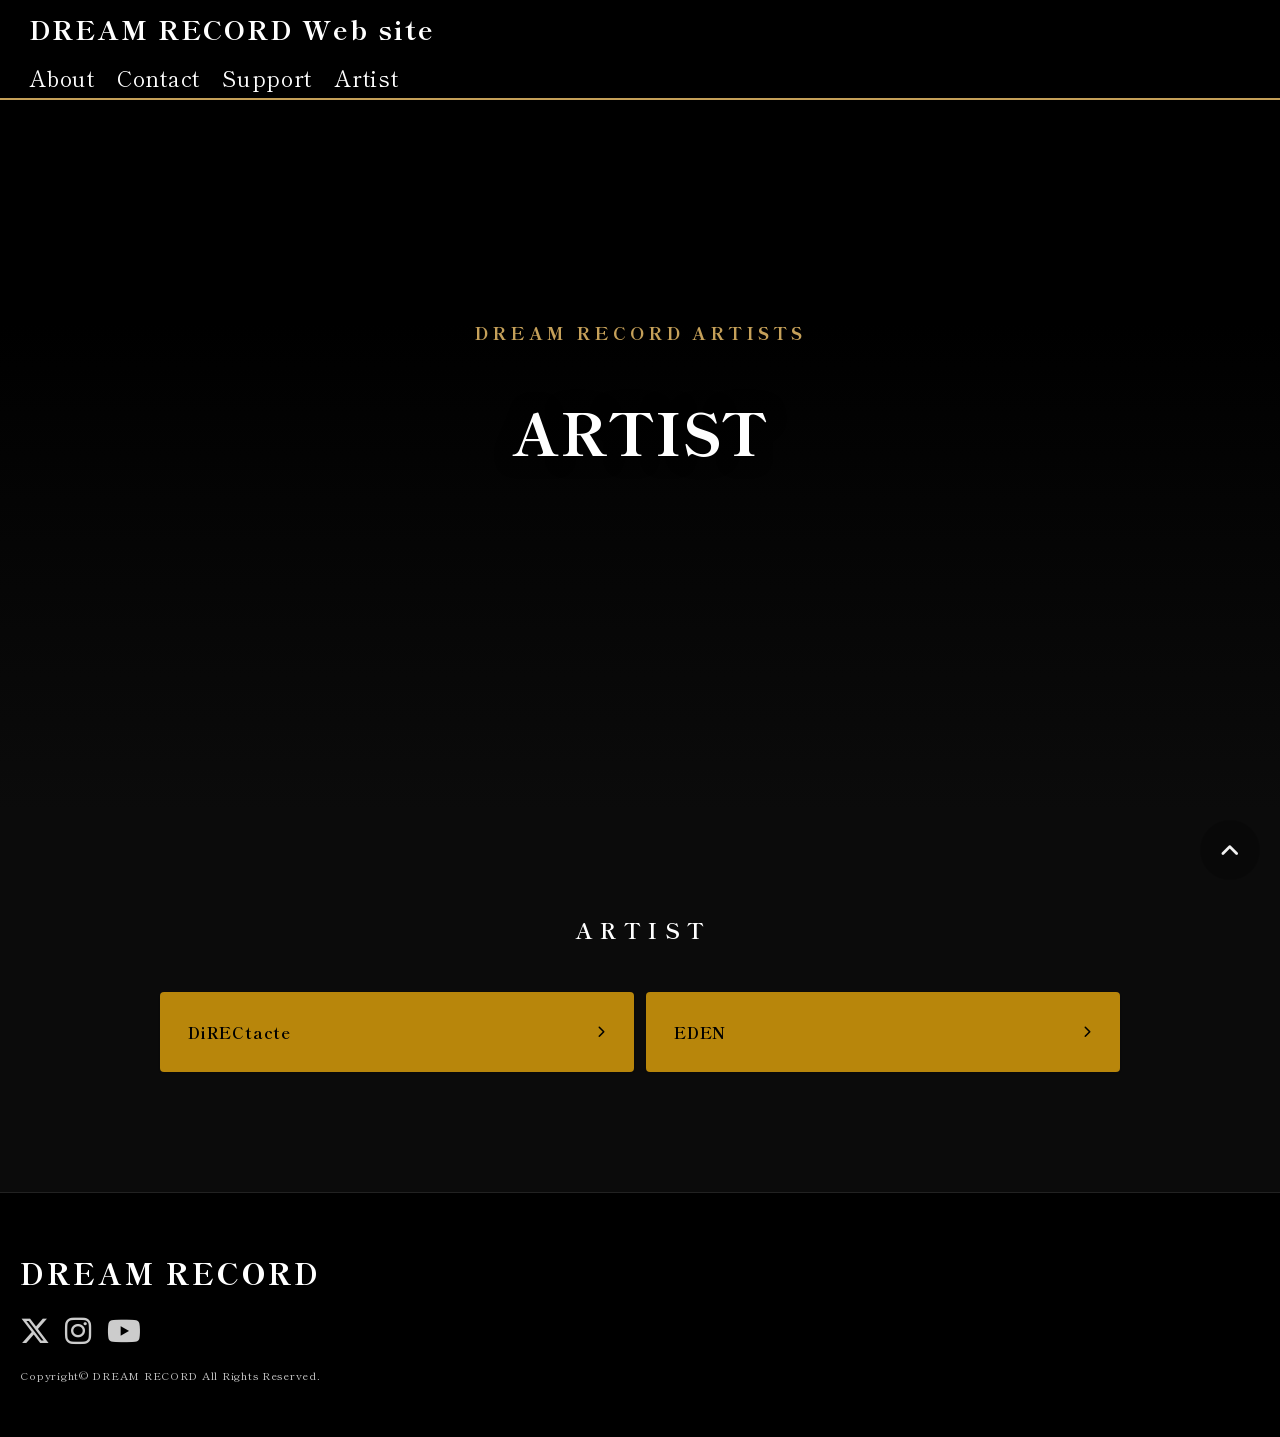
==== commit 32f584e7: "Add files via upload" ====
--- a/Artist.html
+++ b/Artist.html
@@ -19,21 +19,28 @@
   <div class="header-inner">
     <h1 class="logo"><a href="index.html">DREAM RECORD Web site</a></h1>
 
-    <!-- メニュー -->
-    <div id="menubar">
-      <nav>
-        <ul>
-          <li><a href="index.html#about">About</a></li>
-          <li><a href="index.html#contact">Contact</a></li>
-          <li><a href="Support.html">Support</a></li>
-          <li><a href="Artist.html">Artist</a>
-                      </li>
-        </ul>
-      </nav>
-    </div>
+<div id="menubar">
+
+  <!-- スマホ用ハンバーガーボタン -->
+  <button class="menu-toggle" aria-label="メニューを開く" aria-expanded="false">
+    <span></span>
+    <span></span>
+    <span></span>
+  </button>
+
+  <!-- メニュー -->
+  <nav class="main-nav">
+    <ul>
+      <li><a href="#about">About</a></li>
+      <li><a href="#contact">Contact</a></li>
+      <li><a href="Support.html">Support</a></li>
+      <li><a href="Artist.html">Artist</a></li>
+    </ul>
+  </nav>
+
+</div>
   </div>
 </header>
-
 <!-- ヒーローエリア -->
 <div class="ey-hero subpage-hero">
   <div class="hero-overlay"></div>
@@ -100,6 +107,54 @@
 <div class="pagetop"><a href="#"><i class="fas fa-angle-up"></i></a></div>
 
 <script src="https://ajax.googleapis.com/ajax/libs/jquery/3.6.0/jquery.min.js"></script>
+<script>
+document.addEventListener("DOMContentLoaded", function () {
+
+  const menuToggle = document.querySelector(".menu-toggle");
+  const mainNav = document.querySelector(".main-nav");
+  const menuLinks = document.querySelectorAll(".main-nav a");
+
+  if (!menuToggle || !mainNav) return;
+
+  /* メニュー開閉 */
+  menuToggle.addEventListener("click", function () {
+
+    const isOpen = menuToggle.classList.toggle("active");
+
+    mainNav.classList.toggle("active");
+
+    menuToggle.setAttribute(
+      "aria-expanded",
+      isOpen ? "true" : "false"
+    );
+
+    document.body.classList.toggle("menu-open", isOpen);
+
+  });
+
+
+  /* メニューをクリックしたら閉じる */
+  menuLinks.forEach(function (link) {
+
+    link.addEventListener("click", function () {
+
+      menuToggle.classList.remove("active");
+      mainNav.classList.remove("active");
+
+      menuToggle.setAttribute(
+        "aria-expanded",
+        "false"
+      );
+
+      document.body.classList.remove("menu-open");
+
+    });
+
+  });
+
+});
+</script>
+
 <script src="js/main.js"></script>
 
 </body>
--- a/css/style.css
+++ b/css/style.css
@@ -1901,4 +1901,586 @@
   .artist-card-item {
     padding: 18px 20px;
   }
+}
+
+/* =========================================================
+   SMARTPHONE RESPONSIVE
+   ========================================================= */
+
+@media screen and (max-width: 768px) {
+
+  /* 全体 */
+  html,
+  body {
+    width: 100%;
+    max-width: 100%;
+    overflow-x: hidden;
+  }
+
+  #container {
+    width: 100%;
+    max-width: 100%;
+    overflow: hidden;
+  }
+
+  /* -------------------------
+     HEADER
+     ------------------------- */
+
+  .ey-header {
+    width: 100%;
+  }
+
+  .header-inner {
+    width: 100%;
+    padding: 15px 20px;
+    box-sizing: border-box;
+  }
+
+  .logo {
+    font-size: 18px;
+    margin: 0;
+  }
+
+  .logo a {
+    white-space: nowrap;
+  }
+
+  /* メニュー */
+  #menubar {
+    width: 100%;
+  }
+
+  #menubar nav ul {
+    display: flex;
+    flex-wrap: wrap;
+    justify-content: center;
+    gap: 8px;
+    padding: 0;
+    margin: 10px 0 0;
+  }
+
+  #menubar nav ul li {
+    margin: 0;
+  }
+
+  #menubar nav ul li a {
+    font-size: 13px;
+    padding: 6px 8px;
+  }
+
+
+  /* -------------------------
+     HERO
+     ------------------------- */
+
+  .ey-hero {
+    width: 100%;
+    min-height: 70vh;
+    position: relative;
+    overflow: hidden;
+  }
+
+  .hero-bg {
+    width: 100%;
+    height: 100%;
+  }
+
+  .hero-bg video {
+    width: 100%;
+    height: 100%;
+    object-fit: cover;
+  }
+
+  .hero-text {
+    width: 90%;
+    max-width: 100%;
+    left: 50%;
+    transform: translateX(-50%);
+    text-align: center;
+    box-sizing: border-box;
+  }
+
+  .hero-text .sub-catch {
+    font-size: 14px;
+    letter-spacing: 2px;
+    margin-bottom: 15px;
+  }
+
+  .hero-text img {
+    width: 75%;
+    max-width: 350px;
+    height: auto;
+  }
+
+  .hero-text h2 {
+    font-size: 20px;
+    margin-top: 15px;
+  }
+
+
+  /* -------------------------
+     CONTENTS
+     ------------------------- */
+
+  #contents {
+    width: 100%;
+    box-sizing: border-box;
+  }
+
+  #contents section {
+    width: 100%;
+    box-sizing: border-box;
+  }
+
+
+  /* -------------------------
+     ABOUT
+     ------------------------- */
+
+  .flex1 {
+    display: flex;
+    flex-direction: column;
+    width: 100%;
+  }
+
+  .flex1 .text {
+    width: 100%;
+    box-sizing: border-box;
+    padding: 30px 20px;
+  }
+
+  .flex1 .image {
+    width: 100%;
+  }
+
+  .flex1 .image img {
+    display: block;
+    width: 100%;
+    height: auto;
+  }
+
+  .flex1 .text h2 {
+    font-size: 25px;
+    line-height: 1.5;
+  }
+
+  .flex1 .text h2 span {
+    display: block;
+    font-size: 12px;
+    margin-top: 5px;
+  }
+
+  .flex1 .text p {
+    font-size: 15px;
+    line-height: 2;
+    word-break: normal;
+    overflow-wrap: break-word;
+  }
+
+
+  /* -------------------------
+     SECTION
+     ------------------------- */
+
+  .ey-section {
+    width: 100%;
+    box-sizing: border-box;
+    padding: 45px 20px;
+  }
+
+  .center-text {
+    width: 100%;
+    box-sizing: border-box;
+  }
+
+  .center-text h1 {
+    font-size: 25px;
+    line-height: 1.5;
+  }
+
+  .center-text h3 {
+    font-size: 14px;
+    line-height: 2;
+    font-weight: normal;
+    word-break: normal;
+    overflow-wrap: break-word;
+  }
+
+
+  /* -------------------------
+     ごあいさつ
+     ------------------------- */
+
+  #schedule .center-text h3 {
+    margin: 0;
+  }
+
+
+  /* -------------------------
+     WORKS
+     ------------------------- */
+
+  .schedule-item {
+    width: 100%;
+    display: flex;
+    flex-direction: column;
+    gap: 20px;
+    padding: 0 20px;
+    box-sizing: border-box;
+  }
+
+  .media-card {
+    width: 100%;
+    max-width: 100%;
+    box-sizing: border-box;
+  }
+
+  .youtube-wrapper {
+    position: relative;
+    width: 100%;
+    height: 0;
+    padding-bottom: 56.25%;
+    overflow: hidden;
+  }
+
+  .youtube-wrapper iframe {
+    position: absolute;
+    top: 0;
+    left: 0;
+    width: 100%;
+    height: 100%;
+    border: 0;
+  }
+
+
+  /* -------------------------
+     BUTTON
+     ------------------------- */
+
+  .ey-btn-gold,
+  .V2-btn-gold {
+    display: inline-block;
+    max-width: 90%;
+    box-sizing: border-box;
+    margin: 8px 4px;
+    padding: 12px 18px;
+    font-size: 13px;
+    text-align: center;
+  }
+
+  .ey-btn-gold-large {
+    display: inline-block;
+    padding: 13px 25px;
+    font-size: 14px;
+  }
+
+
+  /* -------------------------
+     FESTIVAL BUTTON
+     ------------------------- */
+
+  #contents > .ey-btn-gold {
+    display: block;
+    width: calc(100% - 40px);
+    margin: 25px auto;
+  }
+
+
+  /* -------------------------
+     SUPPORT
+     ------------------------- */
+
+  #schedule .center-text h3 br {
+    display: none;
+  }
+
+
+  /* -------------------------
+     BANNER
+     ------------------------- */
+
+  .DR-banner-section {
+    width: 100%;
+    box-sizing: border-box;
+    padding: 40px 20px;
+  }
+
+  .banner-inner {
+    display: flex;
+    flex-direction: column;
+    align-items: center;
+    text-align: center;
+    gap: 25px;
+    width: 100%;
+  }
+
+  .banner-text {
+    width: 100%;
+  }
+
+  .banner-text h1 {
+    font-size: 20px;
+    line-height: 1.6;
+  }
+
+  .banner-text p {
+    font-size: 13px;
+  }
+
+  .banner-action {
+    width: 100%;
+  }
+
+
+  /* -------------------------
+     CONTACT
+     ------------------------- */
+
+  #contact {
+    width: 100%;
+  }
+
+  #contact .schedule-item {
+    padding: 0 20px;
+  }
+
+  #contact .center-text h1 {
+    font-size: 20px;
+    line-height: 1.6;
+  }
+
+  #contact .V2-btn-gold {
+    min-width: 120px;
+  }
+
+
+  /* -------------------------
+     FOOTER
+     ------------------------- */
+
+  .ey-footer {
+    width: 100%;
+  }
+
+  .footer-inner {
+    width: 100%;
+    box-sizing: border-box;
+    padding: 35px 20px;
+    text-align: center;
+  }
+
+  .footer-logo {
+    font-size: 20px;
+  }
+
+  .sns {
+    display: flex;
+    justify-content: center;
+    gap: 20px;
+    padding: 0;
+  }
+
+  .sns li {
+    list-style: none;
+  }
+
+  .sns li a {
+    font-size: 22px;
+  }
+
+  .footer-inner small {
+    font-size: 11px;
+    line-height: 1.6;
+  }
+
+
+  /* -------------------------
+     PAGE TOP
+     ------------------------- */
+
+  .pagetop {
+    right: 15px;
+    bottom: 15px;
+  }
+
+  .pagetop a {
+    width: 40px;
+    height: 40px;
+  }
+
+}
+
+
+/* =========================================================
+   HAMBURGER MENU
+   ========================================================= */
+
+/* PCではハンバーガーを表示しない */
+.menu-toggle {
+  display: none;
+}
+
+
+/* =========================================================
+   SMARTPHONE MENU
+   ========================================================= */
+
+@media screen and (max-width: 768px) {
+
+  /* ヘッダー */
+  .ey-header {
+    position: relative;
+    z-index: 9999;
+  }
+
+  .header-inner {
+    position: relative;
+    display: flex;
+    align-items: center;
+    justify-content: space-between;
+  }
+
+  /* ハンバーガーボタン */
+  .menu-toggle {
+    display: flex;
+    position: relative;
+    z-index: 10001;
+
+    width: 45px;
+    height: 45px;
+
+    padding: 0;
+    margin: 0;
+
+    border: none;
+    background: transparent;
+
+    flex-direction: column;
+    justify-content: center;
+    align-items: center;
+
+    cursor: pointer;
+  }
+
+  .menu-toggle span {
+    display: block;
+
+    width: 27px;
+    height: 2px;
+
+    margin: 4px 0;
+
+    background: #fff;
+
+    transition:
+      transform 0.3s ease,
+      opacity 0.3s ease;
+  }
+
+
+  /* -------------------------------------------------
+     メニュー本体
+     ------------------------------------------------- */
+
+  .main-nav {
+    position: fixed;
+
+    top: 0;
+    right: -100%;
+
+    width: 75%;
+    max-width: 320px;
+    height: 100vh;
+
+    background: rgba(0, 0, 0, 0.96);
+
+    padding-top: 90px;
+
+    z-index: 10000;
+
+    transition: right 0.35s ease;
+
+    box-sizing: border-box;
+
+    box-shadow: -10px 0 30px rgba(0, 0, 0, 0.3);
+  }
+
+
+  /* メニューOPEN */
+  .main-nav.active {
+    right: 0;
+  }
+
+
+  /* メニュー一覧 */
+  .main-nav ul {
+    display: block !important;
+
+    width: 100%;
+
+    margin: 0;
+    padding: 0;
+
+    list-style: none;
+  }
+
+  .main-nav ul li {
+    width: 100%;
+
+    margin: 0;
+    padding: 0;
+
+    border-bottom: 1px solid rgba(255, 255, 255, 0.15);
+  }
+
+  .main-nav ul li a {
+    display: block;
+
+    width: 100%;
+
+    padding: 20px 30px;
+
+    box-sizing: border-box;
+
+    color: #fff;
+
+    font-size: 16px;
+    letter-spacing: 2px;
+
+    text-decoration: none;
+
+    transition: background 0.3s ease;
+  }
+
+  .main-nav ul li a:hover {
+    background: rgba(255, 255, 255, 0.1);
+  }
+
+
+  /* -------------------------------------------------
+     ハンバーガー → ×
+     ------------------------------------------------- */
+
+  .menu-toggle.active span:nth-child(1) {
+    transform: translateY(6px) rotate(45deg);
+  }
+
+  .menu-toggle.active span:nth-child(2) {
+    opacity: 0;
+  }
+
+  .menu-toggle.active span:nth-child(3) {
+    transform: translateY(-6px) rotate(-45deg);
+  }
+
+
+  /* -------------------------------------------------
+     メニュー表示中の背景
+     ------------------------------------------------- */
+
+  body.menu-open {
+    overflow: hidden;
+  }
+
 }
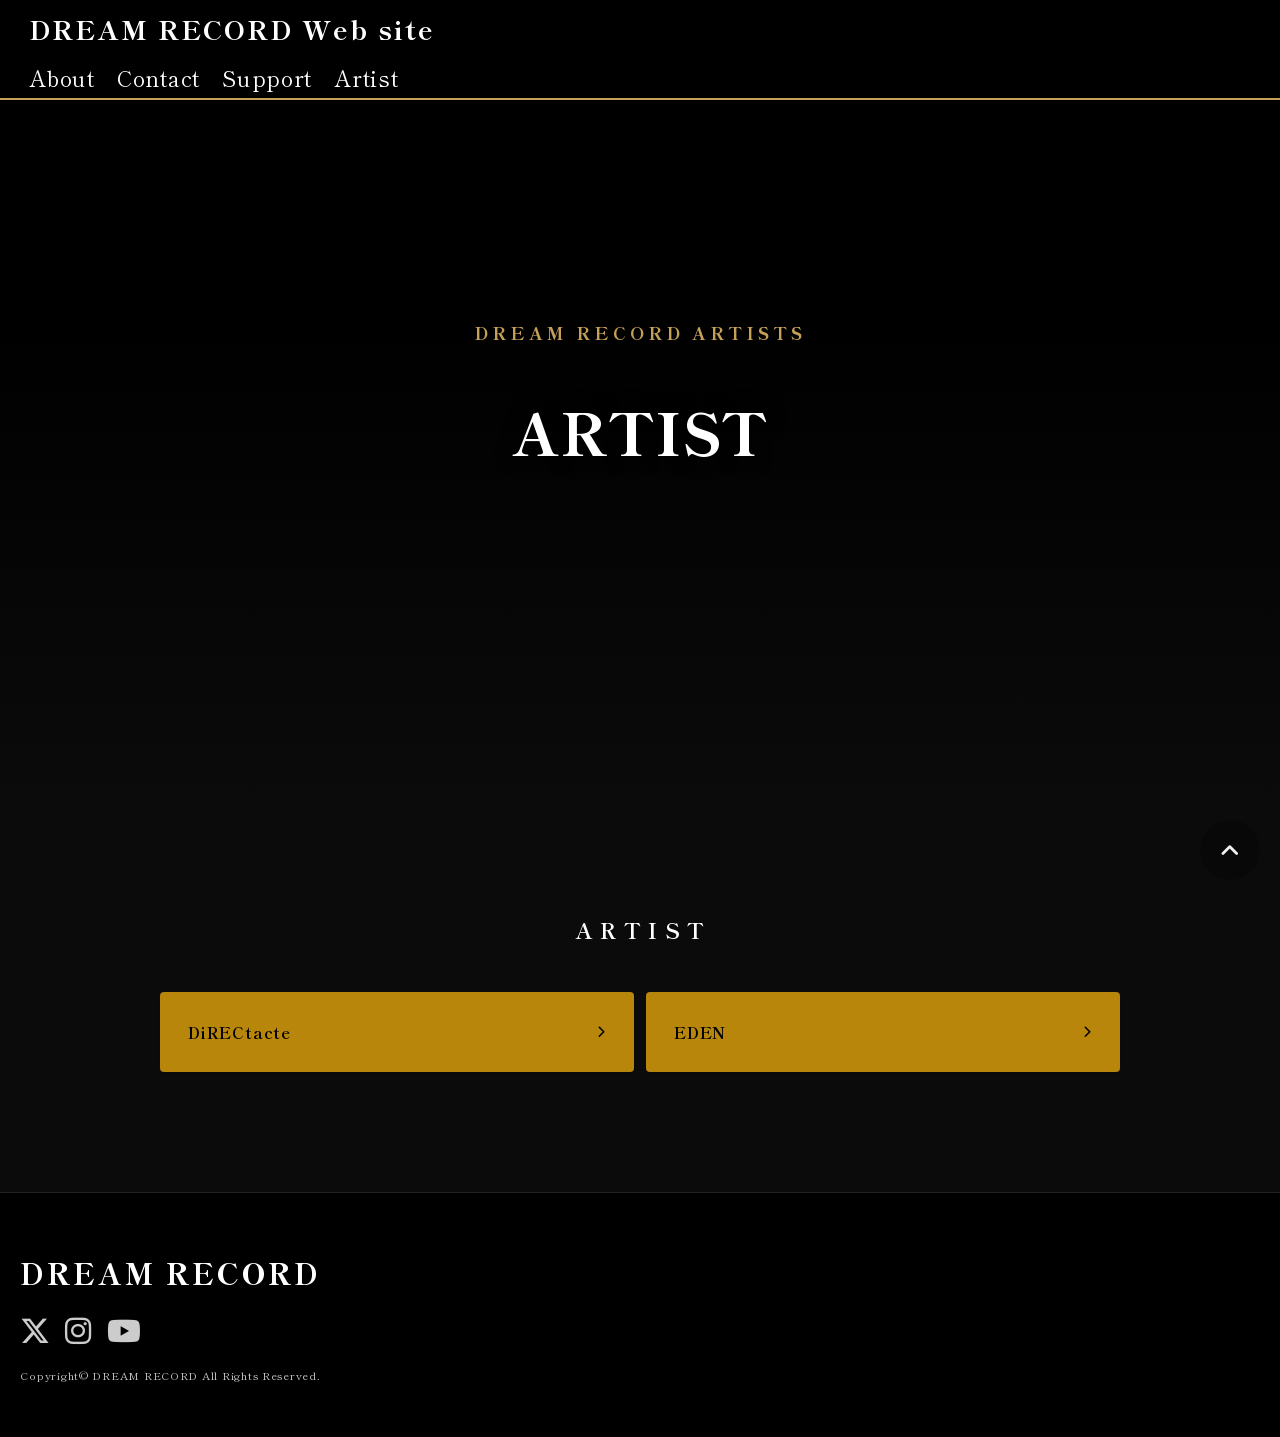
==== commit 328b01d3: "Refactor Artist.html for improved structure and clarity" ====
--- a/Artist.html
+++ b/Artist.html
@@ -1,161 +1,332 @@
 <!DOCTYPE html>
 <html lang="ja">
+
 <head>
 <meta charset="UTF-8">
+
 <title>ARTIST | DREAM RECORD OFFICIAL SITE</title>
+
 <meta name="viewport" content="width=device-width, initial-scale=1">
+
 <meta name="description" content="DREAM RECORD 所属アーティスト・クリエイターのご紹介">
+
 <link rel="stylesheet" href="css/style.css">
 
-<!-- FontAwesome (アイコン用) -->
+<!-- FontAwesome -->
 <link rel="stylesheet" href="https://cdnjs.cloudflare.com/ajax/libs/font-awesome/6.4.0/css/all.min.css">
+
 </head>
 
+
 <body class="home ey-style">
 
+
 <div id="container">
 
+
+<!-- ==================================================
+     HEADER
+================================================== -->
+
 <header class="ey-header">
+
   <div class="header-inner">
-    <h1 class="logo"><a href="index.html">DREAM RECORD Web site</a></h1>
-
-<div id="menubar">
-
-  <!-- スマホ用ハンバーガーボタン -->
-  <button class="menu-toggle" aria-label="メニューを開く" aria-expanded="false">
-    <span></span>
-    <span></span>
-    <span></span>
-  </button>
-
-  <!-- メニュー -->
-  <nav class="main-nav">
-    <ul>
-      <li><a href="#about">About</a></li>
-      <li><a href="#contact">Contact</a></li>
-      <li><a href="Support.html">Support</a></li>
-      <li><a href="Artist.html">Artist</a></li>
+
+    <h1 class="logo">
+      <a href="index.html">DREAM RECORD Web site</a>
+    </h1>
+
+
+    <!-- スマートフォン用ハンバーガーメニュー -->
+
+    <div id="menubar_hdr" aria-label="メニュー">
+
+      <span></span>
+      <span></span>
+      <span></span>
+
+    </div>
+
+
+    <!-- ナビゲーション -->
+
+    <div id="menubar">
+
+      <nav>
+
+        <ul>
+
+          <li>
+            <a href="index.html#about">About</a>
+          </li>
+
+          <li>
+            <a href="index.html#contact">Contact</a>
+          </li>
+
+          <li>
+            <a href="Support.html">Support</a>
+          </li>
+
+          <li>
+            <a href="Artist.html">Artist</a>
+          </li>
+
+        </ul>
+
+      </nav>
+
+    </div>
+
+
+    <!-- メニュー背景 -->
+
+    <div id="menubar-overlay"></div>
+
+  </div>
+
+</header>
+
+
+
+<!-- ==================================================
+     HERO
+================================================== -->
+
+<div class="ey-hero subpage-hero">
+
+  <div class="hero-overlay"></div>
+
+
+  <div class="hero-text">
+
+    <p class="sub-catch">
+      DREAM RECORD ARTISTS
+    </p>
+
+    <h2>
+      ARTIST
+    </h2>
+
+  </div>
+
+</div>
+
+
+
+<!-- ==================================================
+     MAIN
+================================================== -->
+
+<main>
+
+<div id="contents">
+
+
+<!-- ==================================================
+     ARTIST
+================================================== -->
+
+<section
+  id="artist"
+  class="ey-section bg-dark"
+>
+
+
+  <div class="center-text">
+
+    <h1>
+      A R T I S T
+    </h1>
+
+  </div>
+
+
+
+  <!-- アーティスト一覧 -->
+
+  <div class="artist-grid">
+
+
+    <!-- DiRECtacte -->
+
+    <a
+      href="DiRECtacte.html"
+      class="artist-card-item"
+    >
+
+      <span class="artist-name">
+        DiRECtacte
+      </span>
+
+      <i class="fas fa-chevron-right arrow"></i>
+
+    </a>
+
+
+
+    <!-- EDEN -->
+
+    <a
+      href="EDEN.html"
+      class="artist-card-item"
+    >
+
+      <span class="artist-name">
+        EDEN
+      </span>
+
+      <i class="fas fa-chevron-right arrow"></i>
+
+    </a>
+
+
+
+    <!--
+    アーティストを追加する場合は、
+    以下をコピーしてください。
+
+    <a
+      href="アーティストページ.html"
+      class="artist-card-item"
+    >
+
+      <span class="artist-name">
+        アーティスト名
+      </span>
+
+      <i class="fas fa-chevron-right arrow"></i>
+
+    </a>
+
+    -->
+
+  </div>
+
+
+</section>
+
+
+</div>
+
+</main>
+
+
+
+<!-- ==================================================
+     FOOTER
+================================================== -->
+
+<footer class="ey-footer">
+
+
+  <div class="footer-inner">
+
+
+    <p class="footer-logo">
+      DREAM RECORD
+    </p>
+
+
+    <ul class="sns">
+
+
+      <!-- X -->
+
+      <li>
+
+        <a
+          href="https://x.com/DREAM_RECORD_0_"
+          target="_blank"
+          rel="noopener noreferrer"
+        >
+
+          <i class="fa-brands fa-x-twitter"></i>
+
+        </a>
+
+      </li>
+
+
+      <!-- Instagram -->
+
+      <li>
+
+        <a
+          href="https://www.instagram.com/dream_record_0_/?hl=ja"
+          target="_blank"
+          rel="noopener noreferrer"
+        >
+
+          <i class="fab fa-instagram"></i>
+
+        </a>
+
+      </li>
+
+
+      <!-- YouTube -->
+
+      <li>
+
+        <a
+          href="https://www.youtube.com/@DREAM_RECORD_Official"
+          target="_blank"
+          rel="noopener noreferrer"
+        >
+
+          <i class="fab fa-youtube"></i>
+
+        </a>
+
+      </li>
+
+
     </ul>
-  </nav>
+
+
+    <small>
+
+      Copyright&copy; DREAM RECORD All Rights Reserved.
+
+    </small>
+
+
+  </div>
+
+</footer>
+
+
 
 </div>
-  </div>
-</header>
-<!-- ヒーローエリア -->
-<div class="ey-hero subpage-hero">
-  <div class="hero-overlay"></div>
-  <div class="hero-text">
-    <p class="sub-catch">DREAM RECORD ARTISTS</p>
-    <h2>ARTIST</h2>
-  </div>
+
+
+
+<!-- ==================================================
+     PAGE TOP
+================================================== -->
+
+<div class="pagetop">
+
+  <a href="#">
+
+    <i class="fas fa-angle-up"></i>
+
+  </a>
+
 </div>
 
-<main>
-<div id="contents">
-
-<section id="artist" class="ey-section bg-dark">
-  <div class="center-text">
-    <h1>A R T I S T</h1>
-  </div>
-
-  <!-- アーティストグリッド（2列レイアウト） -->
-  <div class="artist-grid">
-
-    <a href="DiRECtacte.html" class="artist-card-item">
-      <span class="artist-name">DiRECtacte</span>
-      <i class="fas fa-chevron-right arrow"></i>
-    </a>
-
-    <a href="EDEN.html" class="artist-card-item">
-      <span class="artist-name">EDEN</span>
-      <i class="fas fa-chevron-right arrow"></i>
-    </a>
-
-
-
-    <!-- アーティストを追加する場合は以下をコピーして使えます -->
-    <!--
-    <a href="#" class="artist-card-item">
-      <span class="artist-name">アーティスト名</span>
-      <i class="fas fa-chevron-right arrow"></i>
-    </a>
-    -->
-
-  </div>
-</section>
-
-</div>
-</main>
-
-<footer class="ey-footer">
-
-  <div class="footer-inner">
-    <p class="footer-logo">DREAM RECORD</p>
-    <ul class="sns">
-      <li><a href="https://x.com/DREAM_RECORD_0_"><i class="fa-brands fa-x-twitter"></i></a></li>
-      <li><a href="https://www.instagram.com/dream_record_0_/?hl=ja"><i class="fab fa-instagram"></i></a></li>
-      <li><a href="https://www.youtube.com/@DREAM_RECORD_Official"><i class="fab fa-youtube"></i></a></li>
-    </ul>
-    <small>Copyright&copy; DREAM RECORD All Rights Reserved.</small>
-  </div>
-</footer>
-
-
-</div>
-
-<!-- ページ上部へ戻る -->
-<div class="pagetop"><a href="#"><i class="fas fa-angle-up"></i></a></div>
+
+
+<!-- ==================================================
+     JAVASCRIPT
+================================================== -->
 
 <script src="https://ajax.googleapis.com/ajax/libs/jquery/3.6.0/jquery.min.js"></script>
-<script>
-document.addEventListener("DOMContentLoaded", function () {
-
-  const menuToggle = document.querySelector(".menu-toggle");
-  const mainNav = document.querySelector(".main-nav");
-  const menuLinks = document.querySelectorAll(".main-nav a");
-
-  if (!menuToggle || !mainNav) return;
-
-  /* メニュー開閉 */
-  menuToggle.addEventListener("click", function () {
-
-    const isOpen = menuToggle.classList.toggle("active");
-
-    mainNav.classList.toggle("active");
-
-    menuToggle.setAttribute(
-      "aria-expanded",
-      isOpen ? "true" : "false"
-    );
-
-    document.body.classList.toggle("menu-open", isOpen);
-
-  });
-
-
-  /* メニューをクリックしたら閉じる */
-  menuLinks.forEach(function (link) {
-
-    link.addEventListener("click", function () {
-
-      menuToggle.classList.remove("active");
-      mainNav.classList.remove("active");
-
-      menuToggle.setAttribute(
-        "aria-expanded",
-        "false"
-      );
-
-      document.body.classList.remove("menu-open");
-
-    });
-
-  });
-
-});
-</script>
 
 <script src="js/main.js"></script>
 
+
 </body>
-</html>+
+</html>
--- a/css/style.css
+++ b/css/style.css
@@ -1903,584 +1903,265 @@
   }
 }
 
-/* =========================================================
-   SMARTPHONE RESPONSIVE
-   ========================================================= */
+/* =====================================================
+   SMARTPHONE MENU
+   ===================================================== */
+
+.logo-sp {
+    display: none;
+}
+
+
+/* PC */
+.menu-toggle {
+    display: none;
+}
+
+
+/* =====================================================
+   SMARTPHONE
+   ===================================================== */
 
 @media screen and (max-width: 768px) {
 
-  /* 全体 */
-  html,
-  body {
-    width: 100%;
-    max-width: 100%;
-    overflow-x: hidden;
-  }
-
-  #container {
-    width: 100%;
-    max-width: 100%;
-    overflow: hidden;
-  }
-
-  /* -------------------------
-     HEADER
-     ------------------------- */
-
-  .ey-header {
-    width: 100%;
-  }
-
-  .header-inner {
-    width: 100%;
-    padding: 15px 20px;
-    box-sizing: border-box;
-  }
-
-  .logo {
-    font-size: 18px;
-    margin: 0;
-  }
-
-  .logo a {
-    white-space: nowrap;
-  }
-
-  /* メニュー */
-  #menubar {
-    width: 100%;
-  }
-
-  #menubar nav ul {
-    display: flex;
-    flex-wrap: wrap;
-    justify-content: center;
-    gap: 8px;
-    padding: 0;
-    margin: 10px 0 0;
-  }
-
-  #menubar nav ul li {
-    margin: 0;
-  }
-
-  #menubar nav ul li a {
-    font-size: 13px;
-    padding: 6px 8px;
-  }
-
-
-  /* -------------------------
-     HERO
-     ------------------------- */
-
-  .ey-hero {
-    width: 100%;
-    min-height: 70vh;
-    position: relative;
-    overflow: hidden;
-  }
-
-  .hero-bg {
-    width: 100%;
-    height: 100%;
-  }
-
-  .hero-bg video {
-    width: 100%;
-    height: 100%;
-    object-fit: cover;
-  }
-
-  .hero-text {
-    width: 90%;
-    max-width: 100%;
-    left: 50%;
-    transform: translateX(-50%);
-    text-align: center;
-    box-sizing: border-box;
-  }
-
-  .hero-text .sub-catch {
-    font-size: 14px;
-    letter-spacing: 2px;
-    margin-bottom: 15px;
-  }
-
-  .hero-text img {
-    width: 75%;
-    max-width: 350px;
-    height: auto;
-  }
-
-  .hero-text h2 {
-    font-size: 20px;
-    margin-top: 15px;
-  }
-
-
-  /* -------------------------
-     CONTENTS
-     ------------------------- */
-
-  #contents {
-    width: 100%;
-    box-sizing: border-box;
-  }
-
-  #contents section {
-    width: 100%;
-    box-sizing: border-box;
-  }
-
-
-  /* -------------------------
-     ABOUT
-     ------------------------- */
-
-  .flex1 {
-    display: flex;
-    flex-direction: column;
-    width: 100%;
-  }
-
-  .flex1 .text {
-    width: 100%;
-    box-sizing: border-box;
-    padding: 30px 20px;
-  }
-
-  .flex1 .image {
-    width: 100%;
-  }
-
-  .flex1 .image img {
-    display: block;
-    width: 100%;
-    height: auto;
-  }
-
-  .flex1 .text h2 {
-    font-size: 25px;
-    line-height: 1.5;
-  }
-
-  .flex1 .text h2 span {
-    display: block;
-    font-size: 12px;
-    margin-top: 5px;
-  }
-
-  .flex1 .text p {
-    font-size: 15px;
-    line-height: 2;
-    word-break: normal;
-    overflow-wrap: break-word;
-  }
-
-
-  /* -------------------------
-     SECTION
-     ------------------------- */
-
-  .ey-section {
-    width: 100%;
-    box-sizing: border-box;
-    padding: 45px 20px;
-  }
-
-  .center-text {
-    width: 100%;
-    box-sizing: border-box;
-  }
-
-  .center-text h1 {
-    font-size: 25px;
-    line-height: 1.5;
-  }
-
-  .center-text h3 {
-    font-size: 14px;
-    line-height: 2;
-    font-weight: normal;
-    word-break: normal;
-    overflow-wrap: break-word;
-  }
-
-
-  /* -------------------------
-     ごあいさつ
-     ------------------------- */
-
-  #schedule .center-text h3 {
-    margin: 0;
-  }
-
-
-  /* -------------------------
-     WORKS
-     ------------------------- */
-
-  .schedule-item {
-    width: 100%;
-    display: flex;
-    flex-direction: column;
-    gap: 20px;
-    padding: 0 20px;
-    box-sizing: border-box;
-  }
-
-  .media-card {
-    width: 100%;
-    max-width: 100%;
-    box-sizing: border-box;
-  }
-
-  .youtube-wrapper {
-    position: relative;
-    width: 100%;
-    height: 0;
-    padding-bottom: 56.25%;
-    overflow: hidden;
-  }
-
-  .youtube-wrapper iframe {
-    position: absolute;
-    top: 0;
-    left: 0;
-    width: 100%;
-    height: 100%;
-    border: 0;
-  }
-
-
-  /* -------------------------
-     BUTTON
-     ------------------------- */
-
-  .ey-btn-gold,
-  .V2-btn-gold {
-    display: inline-block;
-    max-width: 90%;
-    box-sizing: border-box;
-    margin: 8px 4px;
-    padding: 12px 18px;
-    font-size: 13px;
-    text-align: center;
-  }
-
-  .ey-btn-gold-large {
-    display: inline-block;
-    padding: 13px 25px;
-    font-size: 14px;
-  }
-
-
-  /* -------------------------
-     FESTIVAL BUTTON
-     ------------------------- */
-
-  #contents > .ey-btn-gold {
-    display: block;
-    width: calc(100% - 40px);
-    margin: 25px auto;
-  }
-
-
-  /* -------------------------
-     SUPPORT
-     ------------------------- */
-
-  #schedule .center-text h3 br {
-    display: none;
-  }
-
-
-  /* -------------------------
-     BANNER
-     ------------------------- */
-
-  .DR-banner-section {
-    width: 100%;
-    box-sizing: border-box;
-    padding: 40px 20px;
-  }
-
-  .banner-inner {
-    display: flex;
-    flex-direction: column;
-    align-items: center;
-    text-align: center;
-    gap: 25px;
-    width: 100%;
-  }
-
-  .banner-text {
-    width: 100%;
-  }
-
-  .banner-text h1 {
-    font-size: 20px;
-    line-height: 1.6;
-  }
-
-  .banner-text p {
-    font-size: 13px;
-  }
-
-  .banner-action {
-    width: 100%;
-  }
-
-
-  /* -------------------------
-     CONTACT
-     ------------------------- */
-
-  #contact {
-    width: 100%;
-  }
-
-  #contact .schedule-item {
-    padding: 0 20px;
-  }
-
-  #contact .center-text h1 {
-    font-size: 20px;
-    line-height: 1.6;
-  }
-
-  #contact .V2-btn-gold {
-    min-width: 120px;
-  }
-
-
-  /* -------------------------
-     FOOTER
-     ------------------------- */
-
-  .ey-footer {
-    width: 100%;
-  }
-
-  .footer-inner {
-    width: 100%;
-    box-sizing: border-box;
-    padding: 35px 20px;
-    text-align: center;
-  }
-
-  .footer-logo {
-    font-size: 20px;
-  }
-
-  .sns {
-    display: flex;
-    justify-content: center;
-    gap: 20px;
-    padding: 0;
-  }
-
-  .sns li {
-    list-style: none;
-  }
-
-  .sns li a {
-    font-size: 22px;
-  }
-
-  .footer-inner small {
-    font-size: 11px;
-    line-height: 1.6;
-  }
-
-
-  /* -------------------------
-     PAGE TOP
-     ------------------------- */
-
-  .pagetop {
-    right: 15px;
-    bottom: 15px;
-  }
-
-  .pagetop a {
-    width: 40px;
-    height: 40px;
-  }
-
-}
-
-
-/* =========================================================
-   HAMBURGER MENU
-   ========================================================= */
-
-/* PCではハンバーガーを表示しない */
-.menu-toggle {
-  display: none;
-}
-
-
-/* =========================================================
-   SMARTPHONE MENU
-   ========================================================= */
-
-@media screen and (max-width: 768px) {
-
-  /* ヘッダー */
-  .ey-header {
-    position: relative;
-    z-index: 9999;
-  }
-
-  .header-inner {
-    position: relative;
-    display: flex;
-    align-items: center;
-    justify-content: space-between;
-  }
-
-  /* ハンバーガーボタン */
-  .menu-toggle {
-    display: flex;
-    position: relative;
-    z-index: 10001;
-
-    width: 45px;
-    height: 45px;
-
-    padding: 0;
-    margin: 0;
-
-    border: none;
-    background: transparent;
-
-    flex-direction: column;
-    justify-content: center;
-    align-items: center;
-
-    cursor: pointer;
-  }
-
-  .menu-toggle span {
-    display: block;
-
-    width: 27px;
-    height: 2px;
-
-    margin: 4px 0;
-
-    background: #fff;
-
-    transition:
-      transform 0.3s ease,
-      opacity 0.3s ease;
-  }
-
-
-  /* -------------------------------------------------
-     メニュー本体
-     ------------------------------------------------- */
-
-  .main-nav {
-    position: fixed;
-
-    top: 0;
-    right: -100%;
-
-    width: 75%;
-    max-width: 320px;
-    height: 100vh;
-
-    background: rgba(0, 0, 0, 0.96);
-
-    padding-top: 90px;
-
-    z-index: 10000;
-
-    transition: right 0.35s ease;
-
-    box-sizing: border-box;
-
-    box-shadow: -10px 0 30px rgba(0, 0, 0, 0.3);
-  }
-
-
-  /* メニューOPEN */
-  .main-nav.active {
-    right: 0;
-  }
-
-
-  /* メニュー一覧 */
-  .main-nav ul {
-    display: block !important;
-
-    width: 100%;
-
-    margin: 0;
-    padding: 0;
-
-    list-style: none;
-  }
-
-  .main-nav ul li {
-    width: 100%;
-
-    margin: 0;
-    padding: 0;
-
-    border-bottom: 1px solid rgba(255, 255, 255, 0.15);
-  }
-
-  .main-nav ul li a {
-    display: block;
-
-    width: 100%;
-
-    padding: 20px 30px;
-
-    box-sizing: border-box;
-
-    color: #fff;
-
-    font-size: 16px;
-    letter-spacing: 2px;
-
-    text-decoration: none;
-
-    transition: background 0.3s ease;
-  }
-
-  .main-nav ul li a:hover {
-    background: rgba(255, 255, 255, 0.1);
-  }
-
-
-  /* -------------------------------------------------
-     ハンバーガー → ×
-     ------------------------------------------------- */
-
-  .menu-toggle.active span:nth-child(1) {
-    transform: translateY(6px) rotate(45deg);
-  }
-
-  .menu-toggle.active span:nth-child(2) {
-    opacity: 0;
-  }
-
-  .menu-toggle.active span:nth-child(3) {
-    transform: translateY(-6px) rotate(-45deg);
-  }
-
-
-  /* -------------------------------------------------
-     メニュー表示中の背景
-     ------------------------------------------------- */
-
-  body.menu-open {
-    overflow: hidden;
-  }
-
-}+    /* -----------------------------
+       HEADER
+       ----------------------------- */
+
+    .ey-header {
+        position: relative;
+        width: 100%;
+        height: 60px;
+        z-index: 9999;
+    }
+
+    .header-inner {
+        position: relative;
+
+        display: flex !important;
+        align-items: center;
+        justify-content: space-between;
+
+        width: 100%;
+        height: 60px;
+
+        padding: 0 15px;
+
+        box-sizing: border-box;
+    }
+
+
+    /* -----------------------------
+       LOGO
+       ----------------------------- */
+
+    .logo {
+        margin: 0 !important;
+        padding: 0 !important;
+
+        width: auto !important;
+        max-width: calc(100% - 60px);
+
+        font-size: 13px !important;
+        line-height: 60px;
+
+        white-space: nowrap;
+    }
+
+    .logo-pc {
+        display: none;
+    }
+
+    .logo-sp {
+        display: inline;
+    }
+
+
+    /* -----------------------------
+       HAMBURGER
+       ----------------------------- */
+
+    .menu-toggle {
+
+        display: flex !important;
+
+        position: relative;
+
+        width: 44px;
+        height: 44px;
+
+        margin: 0;
+        padding: 0;
+
+        border: 0;
+        background: transparent;
+
+        flex-shrink: 0;
+
+        flex-direction: column;
+        justify-content: center;
+        align-items: center;
+
+        cursor: pointer;
+
+        z-index: 10002;
+    }
+
+
+    .menu-toggle span {
+
+        display: block;
+
+        width: 26px;
+        height: 2px;
+
+        margin: 3px 0;
+
+        background: #fff;
+
+        transition: 0.3s;
+    }
+
+
+    /* -----------------------------
+       3本線 → ×
+       ----------------------------- */
+
+    .menu-toggle.active span:nth-child(1) {
+        transform: translateY(8px) rotate(45deg);
+    }
+
+    .menu-toggle.active span:nth-child(2) {
+        opacity: 0;
+    }
+
+    .menu-toggle.active span:nth-child(3) {
+        transform: translateY(-8px) rotate(-45deg);
+    }
+
+
+    /* -----------------------------
+       MENUBAR
+       ----------------------------- */
+
+    #menubar {
+
+        display: block !important;
+
+        position: static;
+
+        width: auto;
+        height: auto;
+
+        margin: 0;
+        padding: 0;
+    }
+
+
+    /* -----------------------------
+       MENU
+       ----------------------------- */
+
+    .main-nav {
+
+        position: fixed;
+
+        top: 0;
+        right: -100%;
+
+        width: 80%;
+        max-width: 320px;
+
+        height: 100vh;
+
+        padding-top: 80px;
+
+        background: rgba(0, 0, 0, 0.97);
+
+        box-sizing: border-box;
+
+        transition: right 0.35s ease;
+
+        z-index: 10000;
+
+        overflow-y: auto;
+    }
+
+
+    /* OPEN */
+
+    .main-nav.active {
+        right: 0 !important;
+    }
+
+
+    /* -----------------------------
+       LIST
+       ----------------------------- */
+
+    .main-nav ul {
+
+        display: block !important;
+
+        width: 100%;
+
+        margin: 0 !important;
+        padding: 0 !important;
+
+        list-style: none;
+    }
+
+
+    .main-nav ul li {
+
+        display: block !important;
+
+        width: 100%;
+
+        margin: 0 !important;
+        padding: 0 !important;
+
+        border-bottom: 1px solid rgba(255,255,255,0.2);
+    }
+
+
+    .main-nav ul li a {
+
+        display: block !important;
+
+        width: 100%;
+
+        padding: 20px 25px;
+
+        box-sizing: border-box;
+
+        color: #fff !important;
+
+        background: transparent;
+
+        font-size: 16px;
+
+        line-height: 1.5;
+
+        letter-spacing: 2px;
+
+        text-align: left;
+
+        text-decoration: none;
+    }
+
+
+    .main-nav ul li a:hover {
+        background: rgba(255,255,255,0.1);
+    }
+
+
+    /* -----------------------------
+       MENU OPEN
+       ----------------------------- */
+
+    body.menu-open {
+        overflow: hidden;
+    }
+
+}
